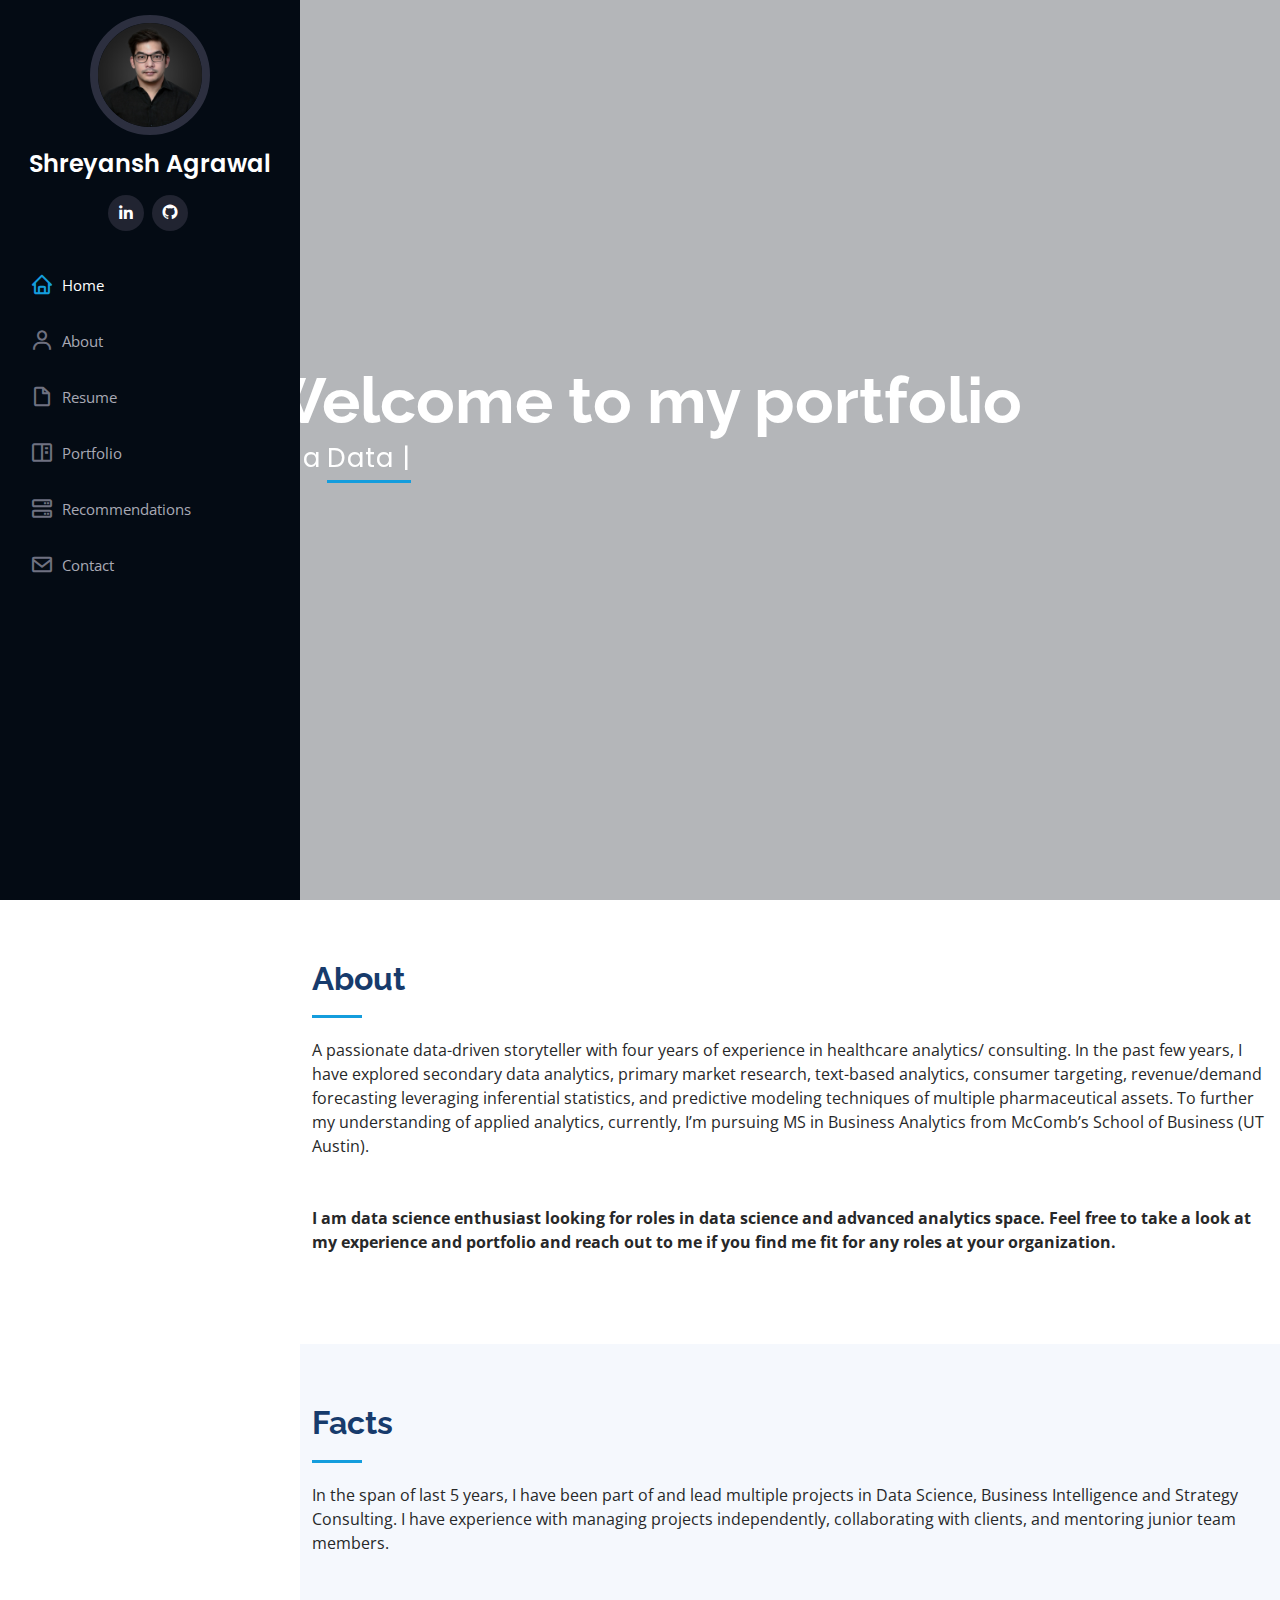
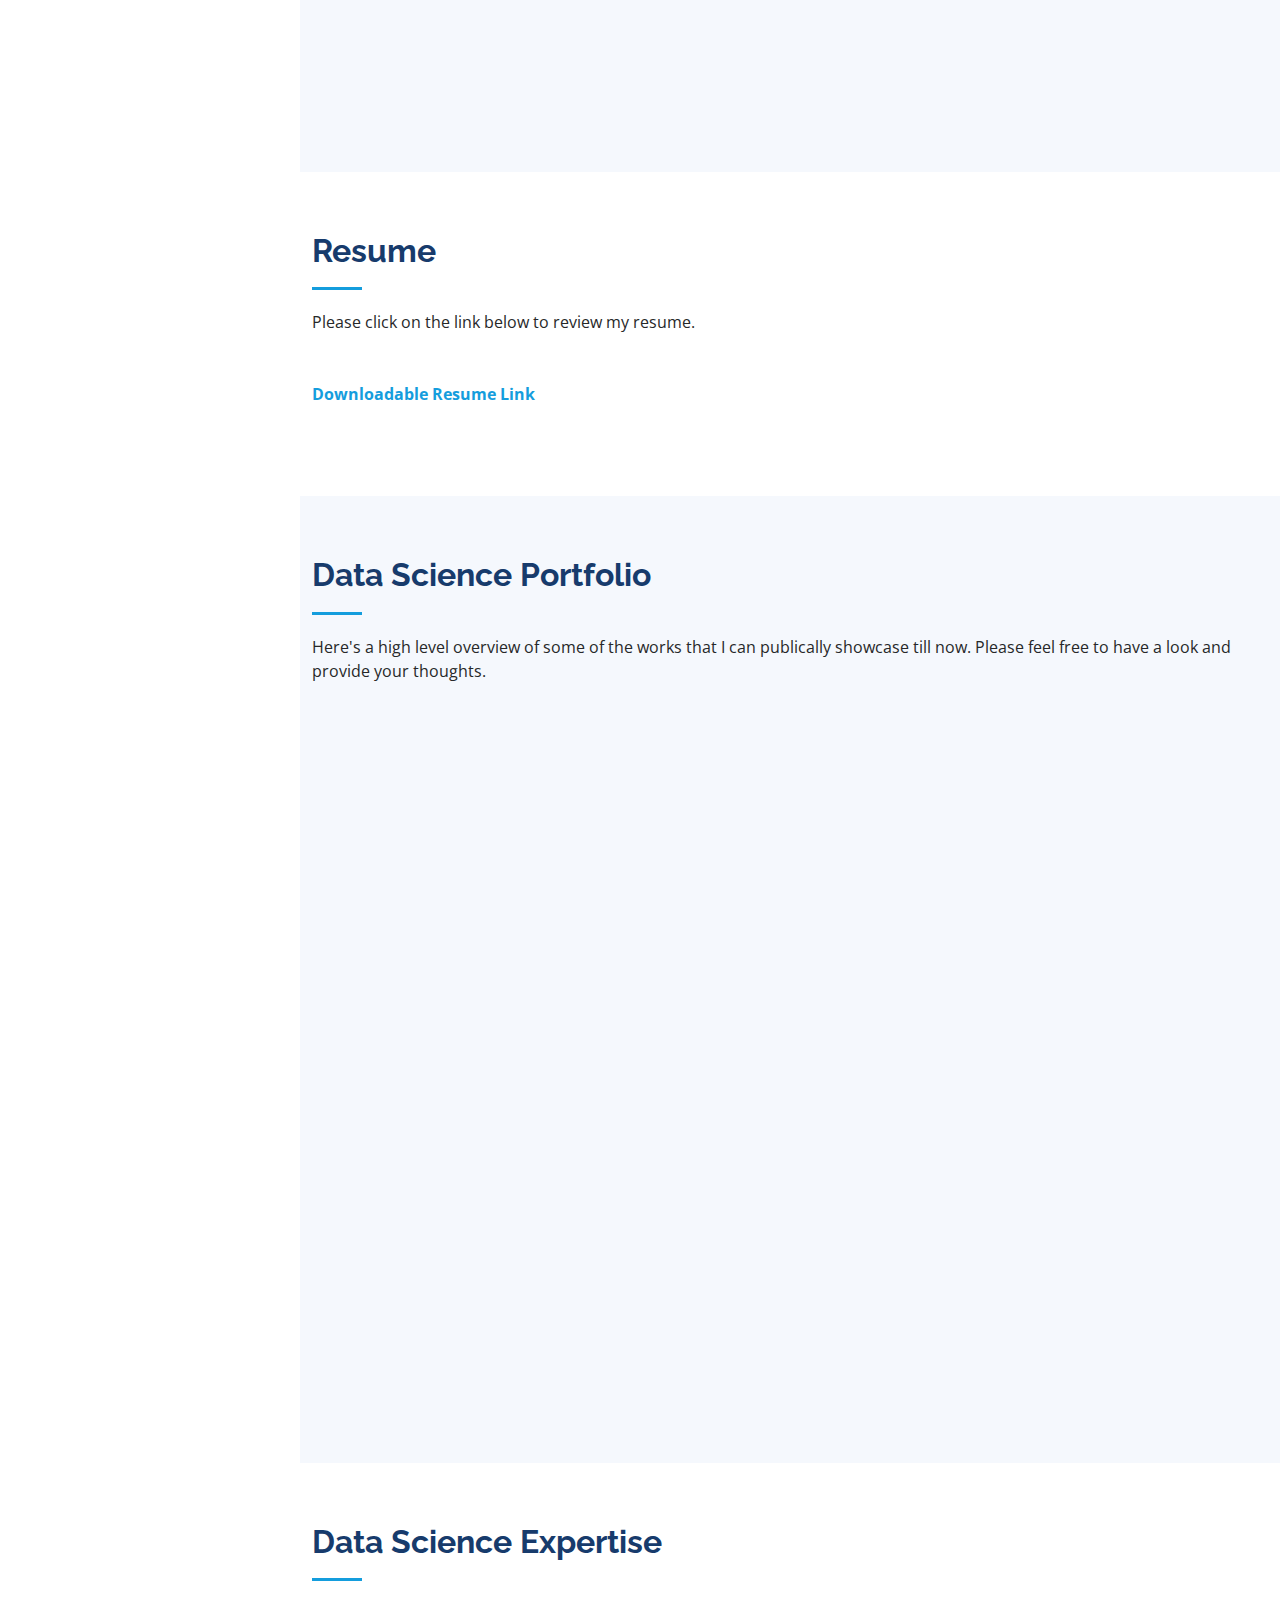
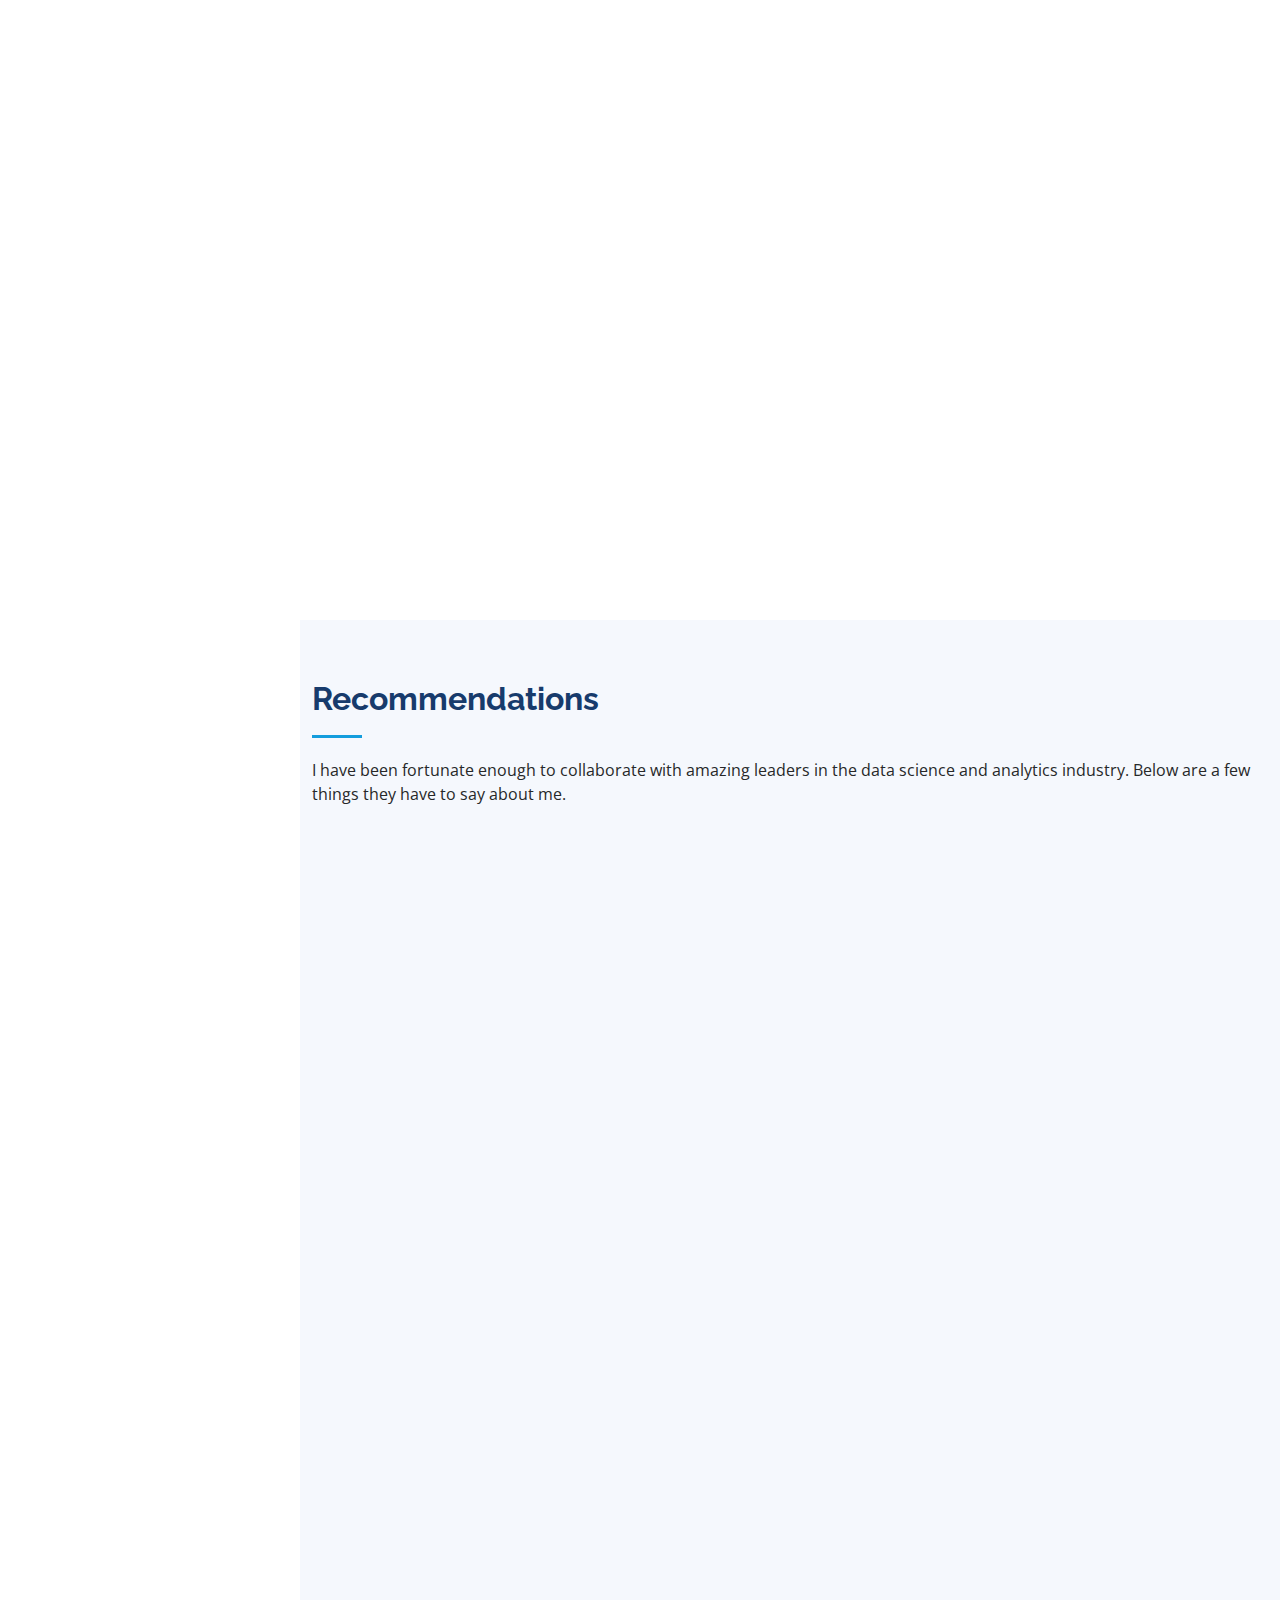
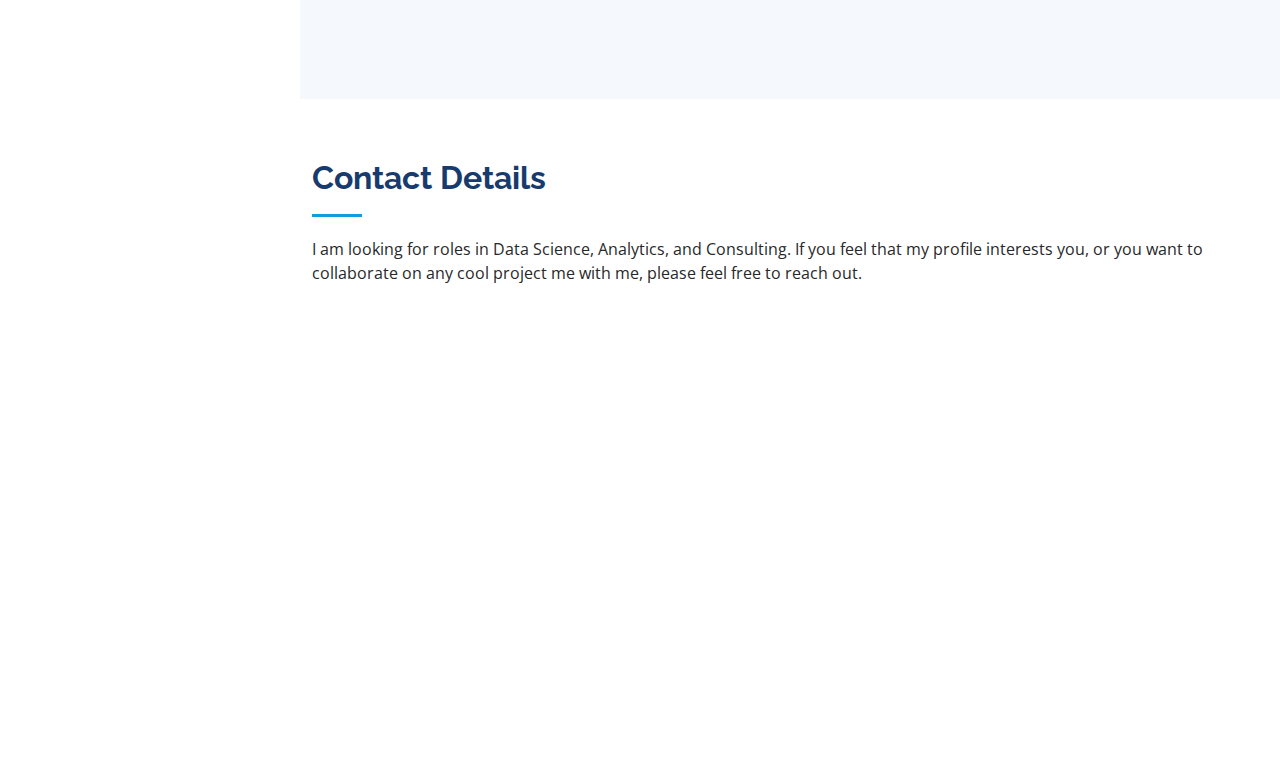
==== index.html @ cc59876c "Initial commit" ====
<!DOCTYPE html>
<html lang="en">

<head>
  <meta charset="utf-8">
  <meta content="width=device-width, initial-scale=1.0" name="viewport">

  <title>Shreyansh Agrawal Portfolio</title>
  <meta content="" name="description">
  <meta content="" name="keywords">

  <!-- Favicons -->
  <link href="assets/img/favicon.png" rel="icon">
  <link href="assets/img/apple-touch-icon.png" rel="apple-touch-icon">

  <!-- Google Fonts -->
  <link href="https://fonts.googleapis.com/css?family=Open+Sans:300,300i,400,400i,600,600i,700,700i|Raleway:300,300i,400,400i,500,500i,600,600i,700,700i|Poppins:300,300i,400,400i,500,500i,600,600i,700,700i" rel="stylesheet">

  <!-- Vendor CSS Files -->
  <link href="assets/vendor/aos/aos.css" rel="stylesheet">
  <link href="assets/vendor/bootstrap/css/bootstrap.min.css" rel="stylesheet">
  <link href="assets/vendor/bootstrap-icons/bootstrap-icons.css" rel="stylesheet">
  <link href="assets/vendor/boxicons/css/boxicons.min.css" rel="stylesheet">
  <link href="assets/vendor/glightbox/css/glightbox.min.css" rel="stylesheet">
  <link href="assets/vendor/swiper/swiper-bundle.min.css" rel="stylesheet">

  <!-- Template Main CSS File -->
  <link href="assets/css/style.css" rel="stylesheet">

  <!-- =======================================================
  * Template Name: iPortfolio - v3.10.0
  * Template URL: https://bootstrapmade.com/iportfolio-bootstrap-portfolio-websites-template/
  * Author: BootstrapMade.com
  * License: https://bootstrapmade.com/license/
  ======================================================== -->
</head>

<body>

  <!-- ======= Mobile nav toggle button ======= -->
  <i class="bi bi-list mobile-nav-toggle d-xl-none"></i>

  <!-- ======= Header ======= -->
  <header id="header">
    <div class="d-flex flex-column">

      <div class="profile">
        <img src="assets/img/profile_pic.jpg" alt="" class="img-fluid rounded-circle">
        <h1 class="text-light"><a href="index.html">Shreyansh Agrawal</a></h1>
        <div class="social-links mt-3 text-center">
          <a href="https://www.linkedin.com/in/shreyanshagr/" class="linkedin" target="_blank"><i class="bx bxl-linkedin"></i></a>
          <a href="https://github.com/shreyanshagr20" class="github" target="_blank"><i class="bx bxl-github"></i></a>
          <!-- <a href="#" class="instagram"><i class="bx bxl-instagram"></i></a>
          <a href="#" class="google-plus"><i class="bx bxl-skype"></i></a>
          <a href="#" class="linkedin"><i class="bx bxl-linkedin"></i></a> -->
        </div>
      </div>

      <nav id="navbar" class="nav-menu navbar">
        <ul>
          <li><a href="#hero" class="nav-link scrollto active"><i class="bx bx-home"></i> <span>Home</span></a></li>
          <li><a href="#about" class="nav-link scrollto"><i class="bx bx-user"></i> <span>About</span></a></li>
          <li><a href="#resume" class="nav-link scrollto"><i class="bx bx-file-blank"></i> <span>Resume</span></a></li>
          <li><a href="#portfolio" class="nav-link scrollto"><i class="bx bx-book-content"></i> <span>Portfolio</span></a></li>
          <li><a href="#services" class="nav-link scrollto"><i class="bx bx-server"></i> <span>Recommendations</span></a></li>
          <li><a href="#contact" class="nav-link scrollto"><i class="bx bx-envelope"></i> <span>Contact</span></a></li>
        </ul>
      </nav><!-- .nav-menu -->
    </div>
  </header><!-- End Header -->

  <!-- ======= Hero Section ======= -->
  <section id="hero" class="d-flex flex-column justify-content-center align-items-center">
    <div class="hero-container" data-aos="fade-in">
      <h1>Welcome to my portfolio</h1>
      <p>I'm a <span class="typed" data-typed-items="Data Science Enthusiast, Strategy Consultant, Seasoned Business Analyst, great value add to your team"></span></p>
    </div>
  </section><!-- End Hero -->

  <main id="main">

    <!-- ======= About Section ======= -->
    <section id="about" class="about">
      <div class="container">

        <div class="section-title">
          <h2>About</h2>
          <p>A passionate data-driven storyteller with four years of experience in healthcare analytics/ consulting. In the past few years, I have explored secondary data analytics, primary market research, text-based analytics, consumer targeting, revenue/demand forecasting leveraging inferential statistics, and predictive modeling techniques of multiple pharmaceutical assets. To further my understanding of applied analytics, currently, I’m pursuing MS in Business Analytics from McComb’s School of Business (UT Austin).</p>
          <br></br>
          <p> <strong>I am data science enthusiast looking for roles in data science and advanced analytics space. Feel free to take a look at my experience and portfolio and reach out to me if you find me fit for any roles at your organization. </strong></p>
        </div>

        <!-- <div class="row">
          <div class="col-lg-4" data-aos="fade-right">
            <img src="assets/img/profile-img.jpg" class="img-fluid" alt="">
          </div>
          <div class="col-lg-8 pt-4 pt-lg-0 content" data-aos="fade-left">
            <h3>UI/UX Designer &amp; Web Developer.</h3>
            <p class="fst-italic">
              Lorem ipsum dolor sit amet, consectetur adipiscing elit, sed do eiusmod tempor incididunt ut labore et dolore
              magna aliqua.
            </p>
            <div class="row">
              <div class="col-lg-6">
                <ul>
                  <li><i class="bi bi-chevron-right"></i> <strong>Birthday:</strong> <span>1 May 1995</span></li>
                  <li><i class="bi bi-chevron-right"></i> <strong>Website:</strong> <span>www.example.com</span></li>
                  <li><i class="bi bi-chevron-right"></i> <strong>Phone:</strong> <span>+123 456 7890</span></li>
                  <li><i class="bi bi-chevron-right"></i> <strong>City:</strong> <span>New York, USA</span></li>
                </ul>
              </div>
              <div class="col-lg-6">
                <ul>
                  <li><i class="bi bi-chevron-right"></i> <strong>Age:</strong> <span>30</span></li>
                  <li><i class="bi bi-chevron-right"></i> <strong>Degree:</strong> <span>Master</span></li>
                  <li><i class="bi bi-chevron-right"></i> <strong>PhEmailone:</strong> <span>email@example.com</span></li>
                  <li><i class="bi bi-chevron-right"></i> <strong>Freelance:</strong> <span>Available</span></li>
                </ul>
              </div>
            </div>
            <p>
              Officiis eligendi itaque labore et dolorum mollitia officiis optio vero. Quisquam sunt adipisci omnis et ut. Nulla accusantium dolor incidunt officia tempore. Et eius omnis.
              Cupiditate ut dicta maxime officiis quidem quia. Sed et consectetur qui quia repellendus itaque neque. Aliquid amet quidem ut quaerat cupiditate. Ab et eum qui repellendus omnis culpa magni laudantium dolores.
            </p>
          </div>
        </div> -->

      </div>
    </section><!-- End About Section -->

    <!-- ======= Facts Section ======= -->
    <section id="facts" class="facts">
      <div class="container">

        <div class="section-title">
          <h2>Facts</h2>
          <p>In the span of last 5 years, I have been part of and lead multiple projects in Data Science, Business Intelligence and Strategy Consulting. I have experience with managing projects independently, collaborating with clients, and mentoring junior team members. </p>
        </div>

        <div class="row no-gutters">

          <div class="col-lg-3 col-md-6 d-md-flex align-items-md-stretch" data-aos="fade-up">
            <div class="count-box">
              <i class="bi bi-emoji-smile"></i>
              <span data-purecounter-start="0" data-purecounter-end="10" data-purecounter-duration="1" class="purecounter"></span>
              <p><strong>Clients</strong> </p>
            </div>
          </div>

          <div class="col-lg-3 col-md-6 d-md-flex align-items-md-stretch" data-aos="fade-up" data-aos-delay="100">
            <div class="count-box">
              <i class="bi bi-journal-richtext"></i>
              <span data-purecounter-start="0" data-purecounter-end="30" data-purecounter-duration="1" class="purecounter"></span>
              <p><strong>Projects</strong> </p>
            </div>
          </div>

          

          <div class="col-lg-3 col-md-6 d-md-flex align-items-md-stretch" data-aos="fade-up" data-aos-delay="300">
            <div class="count-box">
              <i class="bi bi-people"></i>
              <span data-purecounter-start="0" data-purecounter-end="10" data-purecounter-duration="1" class="purecounter"></span>
              <p><strong>Coached Team Members</strong> </p>
            </div>
          </div>

          <div class="col-lg-3 col-md-6 d-md-flex align-items-md-stretch" data-aos="fade-up" data-aos-delay="200">
            <div class="count-box">
              <i class="bi bi-building"></i>
              <span data-purecounter-start="0" data-purecounter-end="4" data-purecounter-duration="1" class="purecounter"></span>
              <p><strong>Organizations</strong> </p>
            </div>
          </div>

        </div>

      </div>
    </section><!-- End Facts Section -->

    <!-- ======= Skills Section ======= -->
    <!-- <section id="skills" class="skills section-bg">
      <div class="container">

        <div class="section-title">
          <h2>Skills</h2>
          <p>Magnam dolores commodi suscipit. Necessitatibus eius consequatur ex aliquid fuga eum quidem. Sit sint consectetur velit. Quisquam quos quisquam cupiditate. Et nemo qui impedit suscipit alias ea. Quia fugiat sit in iste officiis commodi quidem hic quas.</p>
        </div>

        <div class="row skills-content">

          <div class="col-lg-6" data-aos="fade-up">

            <div class="progress">
              <span class="skill">HTML <i class="val">100%</i></span>
              <div class="progress-bar-wrap">
                <div class="progress-bar" role="progressbar" aria-valuenow="100" aria-valuemin="0" aria-valuemax="100"></div>
              </div>
            </div>

            <div class="progress">
              <span class="skill">CSS <i class="val">90%</i></span>
              <div class="progress-bar-wrap">
                <div class="progress-bar" role="progressbar" aria-valuenow="90" aria-valuemin="0" aria-valuemax="100"></div>
              </div>
            </div>

            <div class="progress">
              <span class="skill">JavaScript <i class="val">75%</i></span>
              <div class="progress-bar-wrap">
                <div class="progress-bar" role="progressbar" aria-valuenow="75" aria-valuemin="0" aria-valuemax="100"></div>
              </div>
            </div>

          </div>

          <div class="col-lg-6" data-aos="fade-up" data-aos-delay="100">

            <div class="progress">
              <span class="skill">PHP <i class="val">80%</i></span>
              <div class="progress-bar-wrap">
                <div class="progress-bar" role="progressbar" aria-valuenow="80" aria-valuemin="0" aria-valuemax="100"></div>
              </div>
            </div>

            <div class="progress">
              <span class="skill">WordPress/CMS <i class="val">90%</i></span>
              <div class="progress-bar-wrap">
                <div class="progress-bar" role="progressbar" aria-valuenow="90" aria-valuemin="0" aria-valuemax="100"></div>
              </div>
            </div>

            <div class="progress">
              <span class="skill">Photoshop <i class="val">55%</i></span>
              <div class="progress-bar-wrap">
                <div class="progress-bar" role="progressbar" aria-valuenow="55" aria-valuemin="0" aria-valuemax="100"></div>
              </div>
            </div>

          </div>

        </div>

      </div>
    </section>End Skills Section -->

    <!-- ======= Resume Section ======= -->
    <section id="resume" class="resume">
      <div class="container">

        <div class="section-title">
          <h2>Resume</h2>
          <p>Please click on the link below to review my resume.</p>
          <br></br>
          <p>  
          <a href="https://drive.google.com/drive/folders/1p0w8Lk6S9IYTjsK8RJ5wkv31bKdsuJbu?usp=share_link" target="_blank"><strong>Downloadable Resume Link</strong></a>
        </p>
        </div>

        <!-- <div class="row">
          <div class="col-lg-6" data-aos="fade-up">
            <h3 class="resume-title">Sumary</h3>
            <div class="resume-item pb-0">
              <h4>Welcome to my portfolio!</h4>
              <p><em>Innovative and deadline-driven Graphic Designer with 3+ years of experience designing and developing user-centered digital/print marketing material from initial concept to final, polished deliverable.</em></p>
              <ul>
                <li>Portland par 127,Orlando, FL</li>
                <li>(123) 456-7891</li>
                <li>alice.barkley@example.com</li>
              </ul>
            </div>

            <h3 class="resume-title">Education</h3>
            <div class="resume-item">
              <h4>M.S. Business Analytics</h4>
              <h5>2022 - 2023</h5>
              <p><em>University of Texas, Austin, TX</em></p>
              <p>Relevant coursework include: Data Science Programming, Advanced Machine Learning, Optimization, Marketing Analytics, Supply Chain Analytics, Database Managment, Unstructured Data Analytics</p>
            </div>
            <div class="resume-item">
              <h4>Bachelor of Engineering</h4>
              <h5>2014 - 2018</h5>
              <p><em>Birla Institute of Technology and Science, Pilani</em></p>
              
            </div>

            <h3 class="resume-title">Professional Experience</h3>
            <div class="resume-item">
              <h4>Decision Analytics Associate</h4>
              <h5>2018 - 2020</h5>
              <p><em>ZS Associates, Pune, India</em></p>
              <ul>
                <li>Modeled market opportunity and forecasted demand of an Asthma drug in the pipeline, helping brand team evaluate financial viability of investing in Phase-3 clinical trials in the U.K.</li>
                <li>Directed an automated VBA-based solution to generate forecast models for pharmaceutical assets, saving ~80 man-hours in modeling and centralizing collaboration amongst global and regional client stakeholders</li>
                <li>Derived impactful insights through primary market research for a novel therapy to understand physician's attitudes towards prescribing it, aiding the leadership team make critical strategic decisions before launching across 4 countries</li>
                <li>Performed hypothesis testing on market research survey data to understand the prescribing behavior of doctors across specialties and geographies helping the marketing team tailor their customer targeting approaches</li>
              </ul>
            </div>





          </div>
          <div class="col-lg-6" data-aos="fade-up" data-aos-delay="100">
            <h3 class="resume-title">Professional Experience</h3>
            <div class="resume-item">
              <h4>Associate Consultant</h4>
              <h5>2020 - 2022</h5>
              <p><em>Aspect Ratio, Pune, India </em></p>
              <ul>
                <li>Developed logistic regression based predictive model to estimate risk of developing pulmonary complications for patients under surgery with ~78% recall in Python; insights from the model helped surgeons profile high-risk patients</li>
                <li>Designed a simulator to assess budgetary impact of expanding a drug's usage at major hospitals in Australia, helping modify promotional strategy that resulted in higher drug adoption and ~23% annual sales growth</li>
                <li>Optimized territory alignment by clustering hospitals (k-means), leveraging geospatial data and sales potential improving process efficiency, and increasing monthly sales calls by ~30%</li>
                <li>Deployed ML model leveraging web scraped and sales data identifying 20% new oncology specialists in Australia</li>
                <li>Led cross-functional team to assess sales opportunity through regression and clustering at major hospitals while mentoring junior team members resulting in ~8% non-organic quarterly growth of an underperforming drug</li>
                <li>Standardized interview framework and conducted multiple technical interviews to recruit 10+ candidates</li>
                <li>Organized company-wide training sessions on Statistics, Excel, VBA, Dashboarding tools, and Project Management</li>
              </ul>
            </div>
            <div class="resume-item">
              <h4>Decision Analytics Associate</h4>
              <h5>2018 - 2020</h5>
              <p><em>ZS Associates, Pune, India</em></p>
              <ul>
                <li>Modeled market opportunity and forecasted demand of an Asthma drug in the pipeline, helping brand team evaluate financial viability of investing in Phase-3 clinical trials in the U.K.</li>
                <li>Directed an automated VBA-based solution to generate forecast models for pharmaceutical assets, saving ~80 man-hours in modeling and centralizing collaboration amongst global and regional client stakeholders</li>
                <li>Derived impactful insights through primary market research for a novel therapy to understand physician's attitudes towards prescribing it, aiding the leadership team make critical strategic decisions before launching across 4 countries</li>
                <li>Performed hypothesis testing on market research survey data to understand the prescribing behavior of doctors across specialties and geographies helping the marketing team tailor their customer targeting approaches</li>
              </ul>
            </div>
          </div>
        </div> -->

      </div>
    </section><!-- End Resume Section -->

    <!-- ======= Portfolio Section ======= -->
    <section id="portfolio" class="portfolio section-bg">
      <div class="container">

        <div class="section-title">
          <h2>Data Science Portfolio</h2>
          <p>Here's a high level overview of some of the works that I can publically showcase till now. Please feel free to have a look and provide your thoughts. </p>
        </div>

        <!-- <div class="row" data-aos="fade-up">
          <div class="col-lg-12 d-flex justify-content-center">
            <ul id="portfolio-flters">
              <li data-filter="*" class="filter-active">All</li>
              <li data-filter=".filter-app">App</li>
              <li data-filter=".filter-card">Card</li>
              <li data-filter=".filter-web">Web</li>
            </ul>
          </div>
        </div> -->

        <div class="row portfolio-container" data-aos="fade-up" data-aos-delay="100">

          <div class="col-lg-4 col-md-6 portfolio-item filter-app">
            <div class="portfolio-wrap">
              <img src="assets/img/portfolio/mri-scan.jpg" class="img-fluid" alt="">
              <br></br>
              <p> <strong>Semantic Segmentation of MRI Scans using Deep Learning </strong></p>
              <div class="portfolio-links">
                <a href="assets/img/portfolio/mri-scan.jpg" data-gallery="portfolioGallery" class="portfolio-lightbox" title="App 1"><i class="bx bx-plus"></i></a>
                <a href="https://medium.com/@shreyanshagrawal/semantic-segmentation-of-mri-scans-to-identify-healthy-organs-398adbade243" title="More Details" target="_blank"><i class="bx bx-link"></i></a>
              </div>
            </div>
          </div>

          <div class="col-lg-4 col-md-6 portfolio-item filter-web">
            <div class="portfolio-wrap">
              <img src="assets/img/portfolio/beers.jpg" class="img-fluid" alt="">
              <br></br>
              <p> <strong>Beer Recommender System</strong></p>
              <div class="portfolio-links">
                <a href="assets/img/portfolio/beers.jpg" data-gallery="portfolioGallery" class="portfolio-lightbox" title="Web 3"><i class="bx bx-plus"></i></a>
                <a href="https://github.com/shreyanshagr20/Beer-Recommendor-System" title="More Details" target="_blank"><i class="bx bx-link"></i></a>
              </div>
            </div>
          </div>

          <div class="col-lg-4 col-md-6 portfolio-item filter-app">
            <div class="portfolio-wrap">
              <img src="assets/img/portfolio/adobestock_106920026_ynews.jpeg" class="img-fluid" alt="">
              <br></br>
              <p> <strong>Predicting patients with risk of heart disease</strong>  </p>
              <div class="portfolio-links">
                <a href="assets/img/portfolio/adobestock_106920026_ynews.jpeg" data-gallery="portfolioGallery" class="portfolio-lightbox" title="App 2"><i class="bx bx-plus"></i></a>
                <a href="https://github.com/shreyanshagr20/Heart-Risk-Predictor" title="More Details" target="_blank"><i class="bx bx-link"></i></a>
              </div>
            </div>
          </div>

          <div class="col-lg-4 col-md-6 portfolio-item filter-card">
            <div class="portfolio-wrap">
              <img src="assets/img/portfolio/instacart.jpg" class="img-fluid" alt="">
              <br></br>
              <p> <strong>Instacart Customer Segmentation and Market Basket Analysis</strong></p>
              <div class="portfolio-links">
                <a href="assets/img/portfolio/instacart.jpg" data-gallery="portfolioGallery" class="portfolio-lightbox" title="Card 2"><i class="bx bx-plus"></i></a>
                <a href="https://github.com/shreyanshagr20/instacart-customer-segmentation" title="More Details" target="_blank"><i class="bx bx-link"></i></a>
              </div>
            </div>
          </div>

          <div class="col-lg-4 col-md-6 portfolio-item filter-web">
            <div class="portfolio-wrap">
              <img src="assets/img/portfolio/stock.jpg" class="img-fluid" alt="">
              <br></br>
              <p> <strong>Creating Index fund using Optimization techniques</strong></p>
              <div class="portfolio-links">
                <a href="assets/img/portfolio/stock.jpg" data-gallery="portfolioGallery" class="portfolio-lightbox" title="Web 2"><i class="bx bx-plus"></i></a>
                <a href="https://github.com/shreyanshagr20/UT-MSBA/tree/main/Optimization%201/Project%202" title="More Details" target="_blank"><i class="bx bx-link"></i></a>
              </div>
            </div>
          </div>

          <div class="col-lg-4 col-md-6 portfolio-item filter-app">
            <div class="portfolio-wrap">
              <img src="assets/img/portfolio/company.jpg" class="img-fluid" alt="">
              <br></br>
              <p> <strong>Company Recommender System</strong></p>
              <div class="portfolio-links">
                <a href="assets/img/portfolio/company.jpg" data-gallery="portfolioGallery" class="portfolio-lightbox" title="App 3"><i class="bx bx-plus"></i></a>
                <a href="https://github.com/shreyanshagr20/company-recommender-system" title="More Details" target="_blank"><i class="bx bx-link"></i></a>
              </div>
            </div>
          </div>

          <!-- <div class="col-lg-4 col-md-6 portfolio-item filter-card">
            <div class="portfolio-wrap">
              <img src="assets/img/portfolio/portfolio-7.jpg" class="img-fluid" alt="">
              <div class="portfolio-links">
                <a href="assets/img/portfolio/portfolio-7.jpg" data-gallery="portfolioGallery" class="portfolio-lightbox" title="Card 1"><i class="bx bx-plus"></i></a>
                <a href="portfolio-details.html" title="More Details"><i class="bx bx-link"></i></a>
              </div>
            </div>
          </div>

          <div class="col-lg-4 col-md-6 portfolio-item filter-card">
            <div class="portfolio-wrap">
              <img src="assets/img/portfolio/portfolio-8.jpg" class="img-fluid" alt="">
              <div class="portfolio-links">
                <a href="assets/img/portfolio/portfolio-8.jpg" data-gallery="portfolioGallery" class="portfolio-lightbox" title="Card 3"><i class="bx bx-plus"></i></a>
                <a href="portfolio-details.html" title="More Details"><i class="bx bx-link"></i></a>
              </div>
            </div>
          </div>

          <div class="col-lg-4 col-md-6 portfolio-item filter-web">
            <div class="portfolio-wrap">
              <img src="assets/img/portfolio/portfolio-9.jpg" class="img-fluid" alt="">
              <div class="portfolio-links">
                <a href="assets/img/portfolio/portfolio-9.jpg" data-gallery="portfolioGallery" class="portfolio-lightbox" title="Web 3"><i class="bx bx-plus"></i></a>
                <a href="portfolio-details.html" title="More Details"><i class="bx bx-link"></i></a>
              </div>
            </div>
          </div> -->

        </div>

      </div>
    </section><!-- End Portfolio Section -->

    <!-- ======= Services Section ======= -->
    <section id="services" class="services">
      <div class="container">

        <div class="section-title">
          <h2>Data Science Expertise</h2>
          <p></p>
        </div>

        <div class="row">
          <div class="col-lg-4 col-md-6 icon-box" data-aos="fade-up">
            <div class="icon"><i class="bi bi-briefcase"></i></div>
            <h4 class="title"><a href="">Machine Learning</a></h4>
            <p class="description">Well versed with supervised and unsupervised Machine Learning concepts and mathematics. Proficient with industry standard packages such as scikit-learn, statsmodels, pandas, numpy.</p>
          </div>
          <div class="col-lg-4 col-md-6 icon-box" data-aos="fade-up" data-aos-delay="100">
            <div class="icon"><i class="bi bi-card-checklist"></i></div>
            <h4 class="title"><a href="">Optimization</a></h4>
            <p class="description">Experience in solving problems using Linear and Non Linear Optimization techniques and Gurobi. In depth knowledge of Gradient Descent, Stochastic Gradient Descent, Adam and other variants used to build ML Models.  </p>
          </div>
          <div class="col-lg-4 col-md-6 icon-box" data-aos="fade-up" data-aos-delay="200">
            <div class="icon"><i class="bi bi-bar-chart"></i></div>
            <h4 class="title"><a href="">Deep Learning</a></h4>
            <p class="description">Intermediate experience with building deep learning models using Keras, Tensorflow and Segmentation Models. </p>
          </div>
          <div class="col-lg-4 col-md-6 icon-box" data-aos="fade-up" data-aos-delay="300">
            <div class="icon"><i class="bi bi-binoculars"></i></div>
            <h4 class="title"><a href="">A/B Testing</a></h4>
            <p class="description">Knowledge of experiment design and hypothesis testing to carry out A/B testing. </p>
          </div>
          <div class="col-lg-4 col-md-6 icon-box" data-aos="fade-up" data-aos-delay="400">
            <div class="icon"><i class="bi bi-brightness-high"></i></div>
            <h4 class="title"><a href="">Inferential and Descriptive Statistics</a></h4>
            <p class="description">In depth understanding of core statistics concepts including t-tests, z-tests, ANOVA, chi-squared tests. </p>
          </div>
          <div class="col-lg-4 col-md-6 icon-box" data-aos="fade-up" data-aos-delay="500">
            <div class="icon"><i class="bi bi-calendar4-week"></i></div>
            <h4 class="title"><a href="">Dashboarding</a></h4>
            <p class="description">Have story boarded multiple projects via business centric dashboards leveraging several platforms such as PowerBI, Tableau, QlikSense, Spotfire and Excel. Experience with matplotlib and seaborn for statistical visualization in Python.</p>
          </div>
        </div>

      </div>
    </section><!-- End Services Section -->

    <!-- ======= Testimonials Section ======= -->
    <section id="testimonials" class="testimonials section-bg">
      <div class="container">

        <div class="section-title">
          <h2>Recommendations</h2>
          <p>I have been fortunate enough to collaborate with amazing leaders in the data science and analytics industry. Below are a few things they have to say about me.</p>
        </div>

        <div class="testimonials-slider swiper" data-aos="fade-up" data-aos-delay="100">
          <div class="swiper-wrapper">

            <div class="swiper-slide">
              <div class="testimonial-item" data-aos="fade-up">
                <p>
                  <i class="bx bxs-quote-alt-left quote-icon-left"></i>
                  Nothing beats the enjoyment that comes from working with someone who is conscientious, intelligent and an independent thinker. Shreyansh, it was great working with you; you pick things up really quickly, ask the right questions, challenge every assumption and deliver exceptionally on a product you've never delivered before. Your can do attitude will get you far, you'll be sorely missed!
                  <i class="bx bxs-quote-alt-right quote-icon-right"></i>
                </p>
                <img src="assets/img/testimonials/1669074989132.jfif" class="testimonial-img" alt="">
                <h3>Jason Tran</h3>
                <h4>Senior Data Scientist, Merck </h4>
              </div>
            </div><!-- End testimonial item -->

            <div class="swiper-slide">
              <div class="testimonial-item" data-aos="fade-up" data-aos-delay="100">
                <p>
                  <i class="bx bxs-quote-alt-left quote-icon-left"></i>
                  Shreyansh is a brilliant and enthusiastic problem-solver. Shreyansh and I worked together on a high-impact project for one of our largest clients. I was most impressed with his ability to design pragmatic solutions to intricate business problems. His ideas were well-received by our clients, leading to a stronger client relationship and follow-up engagements for our firm.Shreyansh tackles new challenges head-on and brings creativity and passion to our team. He can often be found near a whiteboard, brainstorming along with other team members. Shreyansh’s analytical ability and problem-solving skills would make him an invaluable asset to any team. 
                  <i class="bx bxs-quote-alt-right quote-icon-right"></i>
                </p>
                <img src="assets/img/testimonials/1588740460083.jfif" class="testimonial-img" alt="">
                <h3>Vikranth Putta</h3>
                <h4>Consultant, ZS</h4>
              </div>
            </div><!-- End testimonial item -->

            <div class="swiper-slide">
              <div class="testimonial-item" data-aos="fade-up" data-aos-delay="200">
                <p>
                  <i class="bx bxs-quote-alt-left quote-icon-left"></i>
                  Shreyansh and I worked together at ZS Associates, handling market research and forecasting projects. As a fresher out of college, he was able to drive projects forward through analytical thinking and great quantitative skills. Within just one year, he was already managing projects on his own and handling stakeholders across geographies and teams. I enjoyed working with him and given a chance, I would love to work with him again in the future.
                  <i class="bx bxs-quote-alt-right quote-icon-right"></i>
                </p>
                <img src="assets/img/testimonials/1670921345265.jfif" class="testimonial-img" alt="">
                <h3>Vamsi Yerramilli </h3>
                <h4>Business Manager, Groww</h4>
              </div>
            </div><!-- End testimonial item -->

            <div class="swiper-slide">
              <div class="testimonial-item" data-aos="fade-up" data-aos-delay="300">
                <p>
                  <i class="bx bxs-quote-alt-left quote-icon-left"></i>
                  Shreyansh is a gem to have in any team. During our time working together he had gained respect of everyone reporting to him with his clarity of thought. The clients were full of praise for his work ethics and ability to deliver high quality deliverables even on tight deadline. As a manager I feel he is an amazing asset who takes responsibility and full ownership of his work. Looking forward to working with Shreyansh again in future if the opportunity ever arises.
                  <i class="bx bxs-quote-alt-right quote-icon-right"></i>
                </p>
                <img src="assets/img/testimonials/1612008047141.jfif" class="testimonial-img" alt="">
                <h3>Anurag Sinha</h3>
                <h4>Advanced Analytics Team Lead, Aspect Ratio</h4>
              </div>
            </div><!-- End testimonial item -->

           <!-- End testimonial item -->

          </div>
          <div class="swiper-pagination"></div>
        </div>

      </div>
    </section><!-- End Testimonials Section -->

    <!-- ======= Contact Section ======= -->
    <section id="contact" class="contact">
      <div class="container">

        <div class="section-title">
          <h2>Contact Details</h2>
          <p> I am looking for roles in Data Science, Analytics, and Consulting. If you feel that my profile interests you, or you want to collaborate on any cool project me with me, please feel free to reach out. </p>
        </div>

        <div class="row" data-aos="fade-in">

          <div class="col-lg-5 d-flex align-items-stretch">
            <div class="info">
              <div class="address">
                <i class="bi bi-geo-alt"></i>
                <h4>Location:</h4>
                <p>1802 West Ave, Austin, TX 78701</p>
              </div>

              <div class="email">
                <i class="bi bi-envelope"></i>
                <h4>Email:</h4>
                <p>shreyansh.agrawal1769@gmail.com</p>
              </div>

              <div class="phone">
                <i class="bi bi-phone"></i>
                <h4>Call:</h4>
                <p>+1 737 275 8204</p>
              </div>

              <!-- <iframe src="https://www.google.com/maps/embed?pb=!1m14!1m8!1m3!1d12097.433213460943!2d-74.0062269!3d40.7101282!3m2!1i1024!2i768!4f13.1!3m3!1m2!1s0x0%3A0xb89d1fe6bc499443!2sDowntown+Conference+Center!5e0!3m2!1smk!2sbg!4v1539943755621" frameborder="0" style="border:0; width: 100%; height: 290px;" allowfullscreen></iframe> -->
            </div>

          </div>

          <!-- <div class="col-lg-7 mt-5 mt-lg-0 d-flex align-items-stretch">
            <form action="forms/contact.php" method="post" role="form" class="php-email-form">
              <div class="row">
                <div class="form-group col-md-6">
                  <label for="name">Your Name</label>
                  <input type="text" name="name" class="form-control" id="name" required>
                </div>
                <div class="form-group col-md-6">
                  <label for="name">Your Email</label>
                  <input type="email" class="form-control" name="email" id="email" required>
                </div>
              </div>
              <div class="form-group">
                <label for="name">Subject</label>
                <input type="text" class="form-control" name="subject" id="subject" required>
              </div>
              <div class="form-group">
                <label for="name">Message</label>
                <textarea class="form-control" name="message" rows="10" required></textarea>
              </div>
              <div class="my-3">
                <div class="loading">Loading</div>
                <div class="error-message"></div>
                <div class="sent-message">Your message has been sent. Thank you!</div>
              </div>
              <div class="text-center"><button type="submit">Send Message</button></div>
            </form>
          </div> -->

        </div>

      </div>
    </section><!-- End Contact Section -->

  </main><!-- End #main -->

  <!-- ======= Footer ======= -->


  <a href="#" class="back-to-top d-flex align-items-center justify-content-center"><i class="bi bi-arrow-up-short"></i></a>

  <!-- Vendor JS Files -->
  <script src="assets/vendor/purecounter/purecounter_vanilla.js"></script>
  <script src="assets/vendor/aos/aos.js"></script>
  <script src="assets/vendor/bootstrap/js/bootstrap.bundle.min.js"></script>
  <script src="assets/vendor/glightbox/js/glightbox.min.js"></script>
  <script src="assets/vendor/isotope-layout/isotope.pkgd.min.js"></script>
  <script src="assets/vendor/swiper/swiper-bundle.min.js"></script>
  <script src="assets/vendor/typed.js/typed.min.js"></script>
  <script src="assets/vendor/waypoints/noframework.waypoints.js"></script>
  <script src="assets/vendor/php-email-form/validate.js"></script>

  <!-- Template Main JS File -->
  <script src="assets/js/main.js"></script>

</body>

</html>
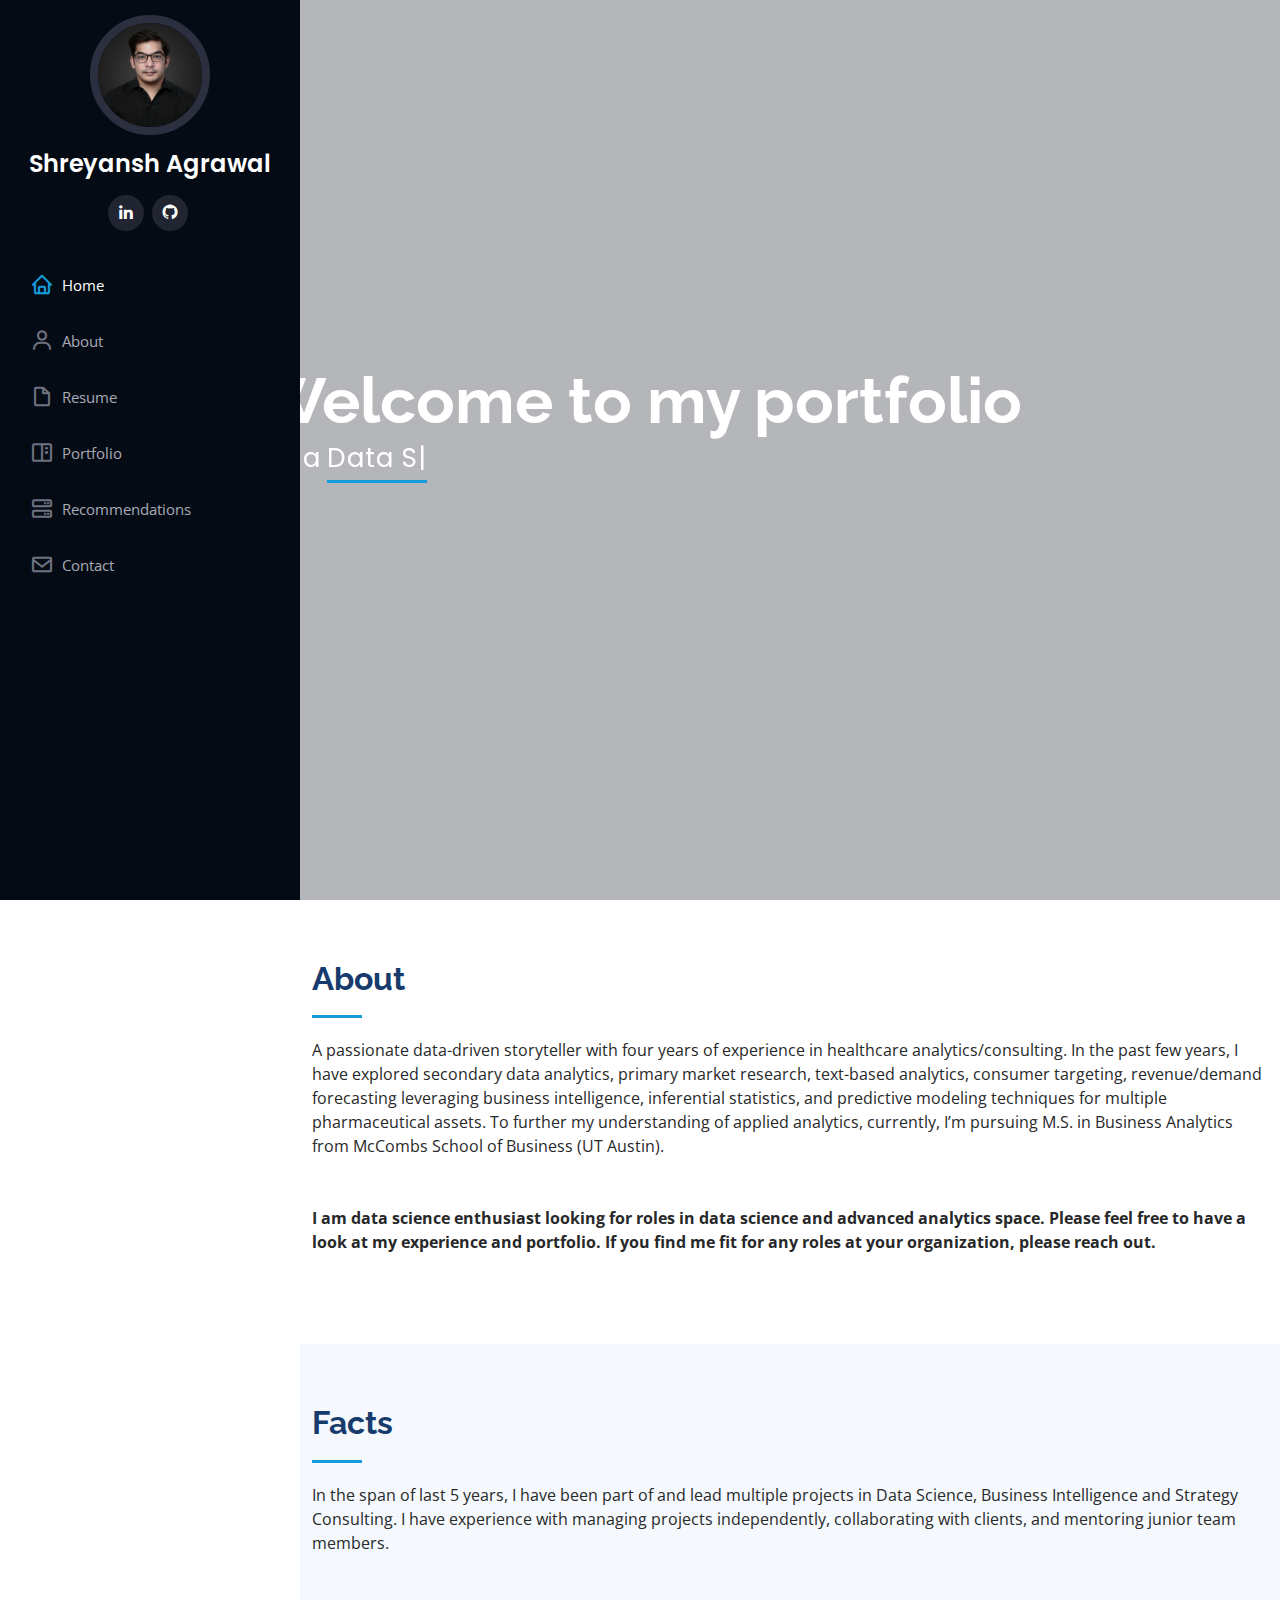
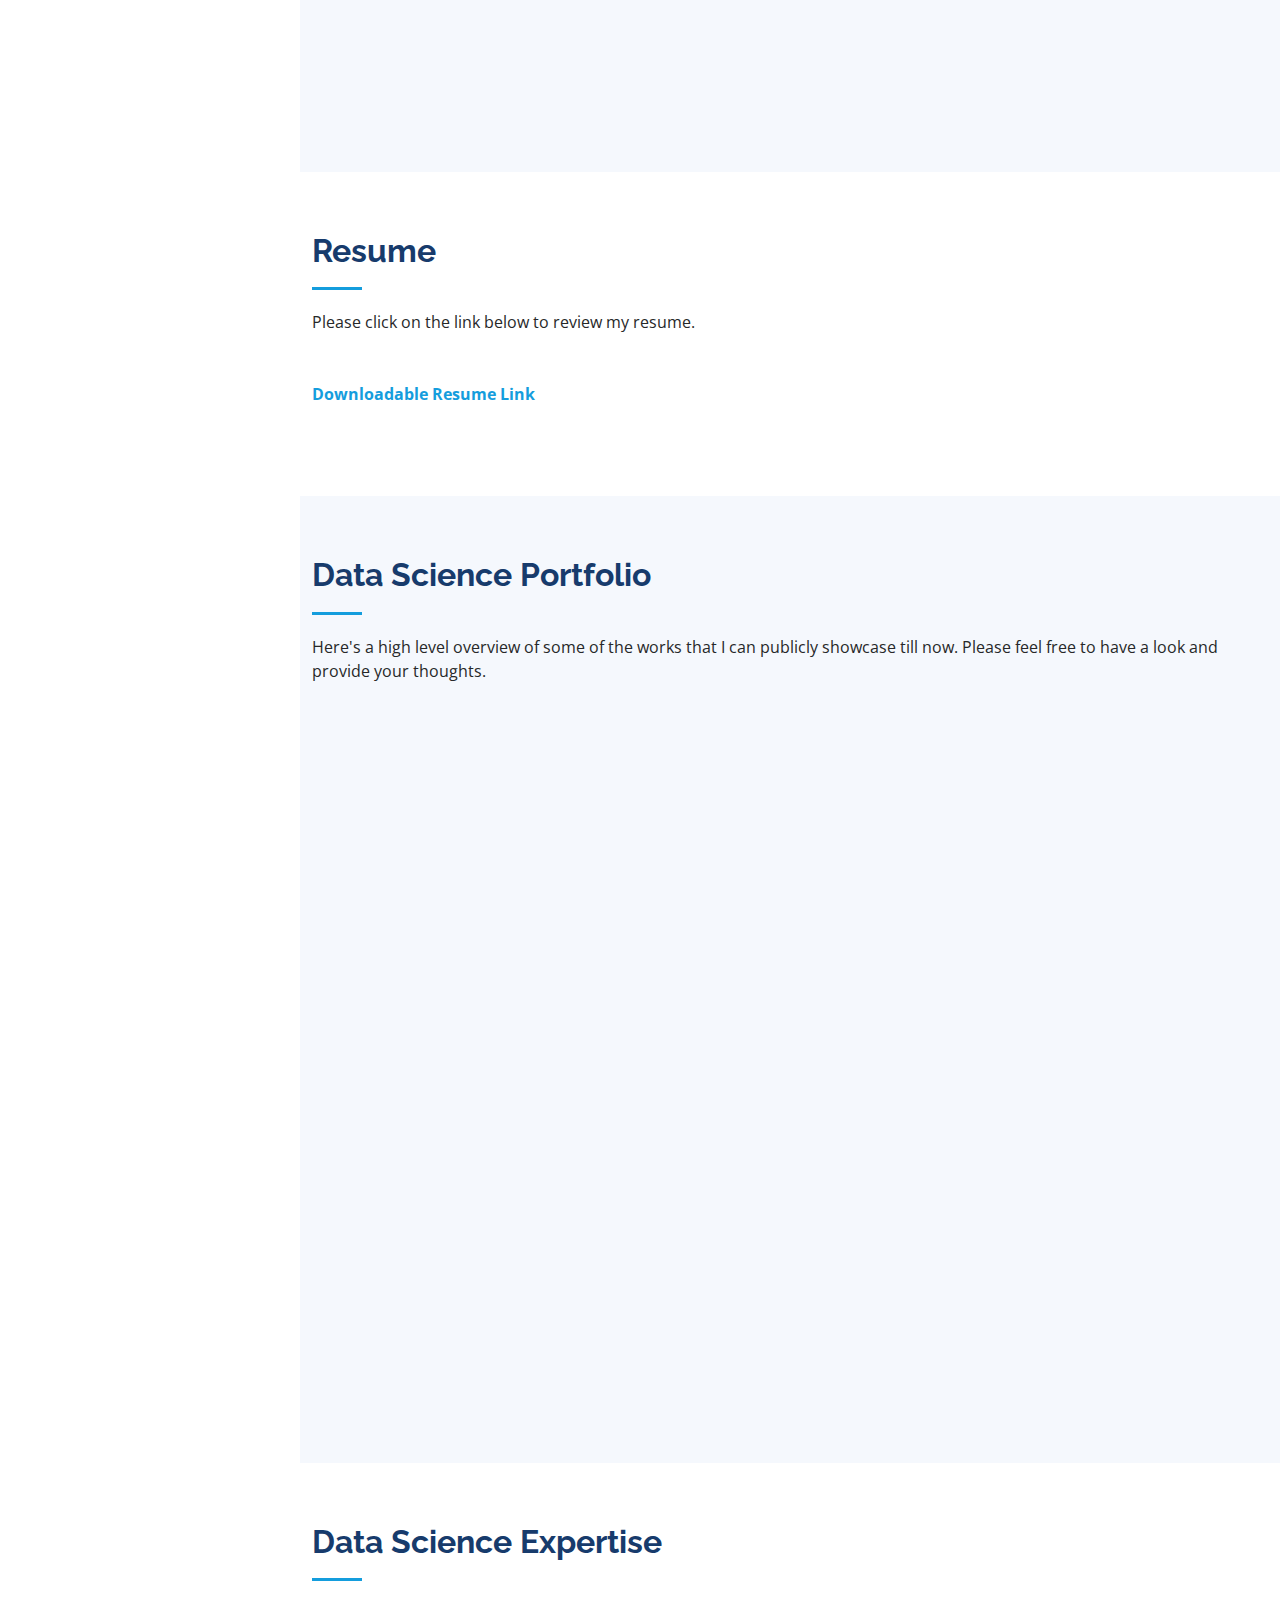
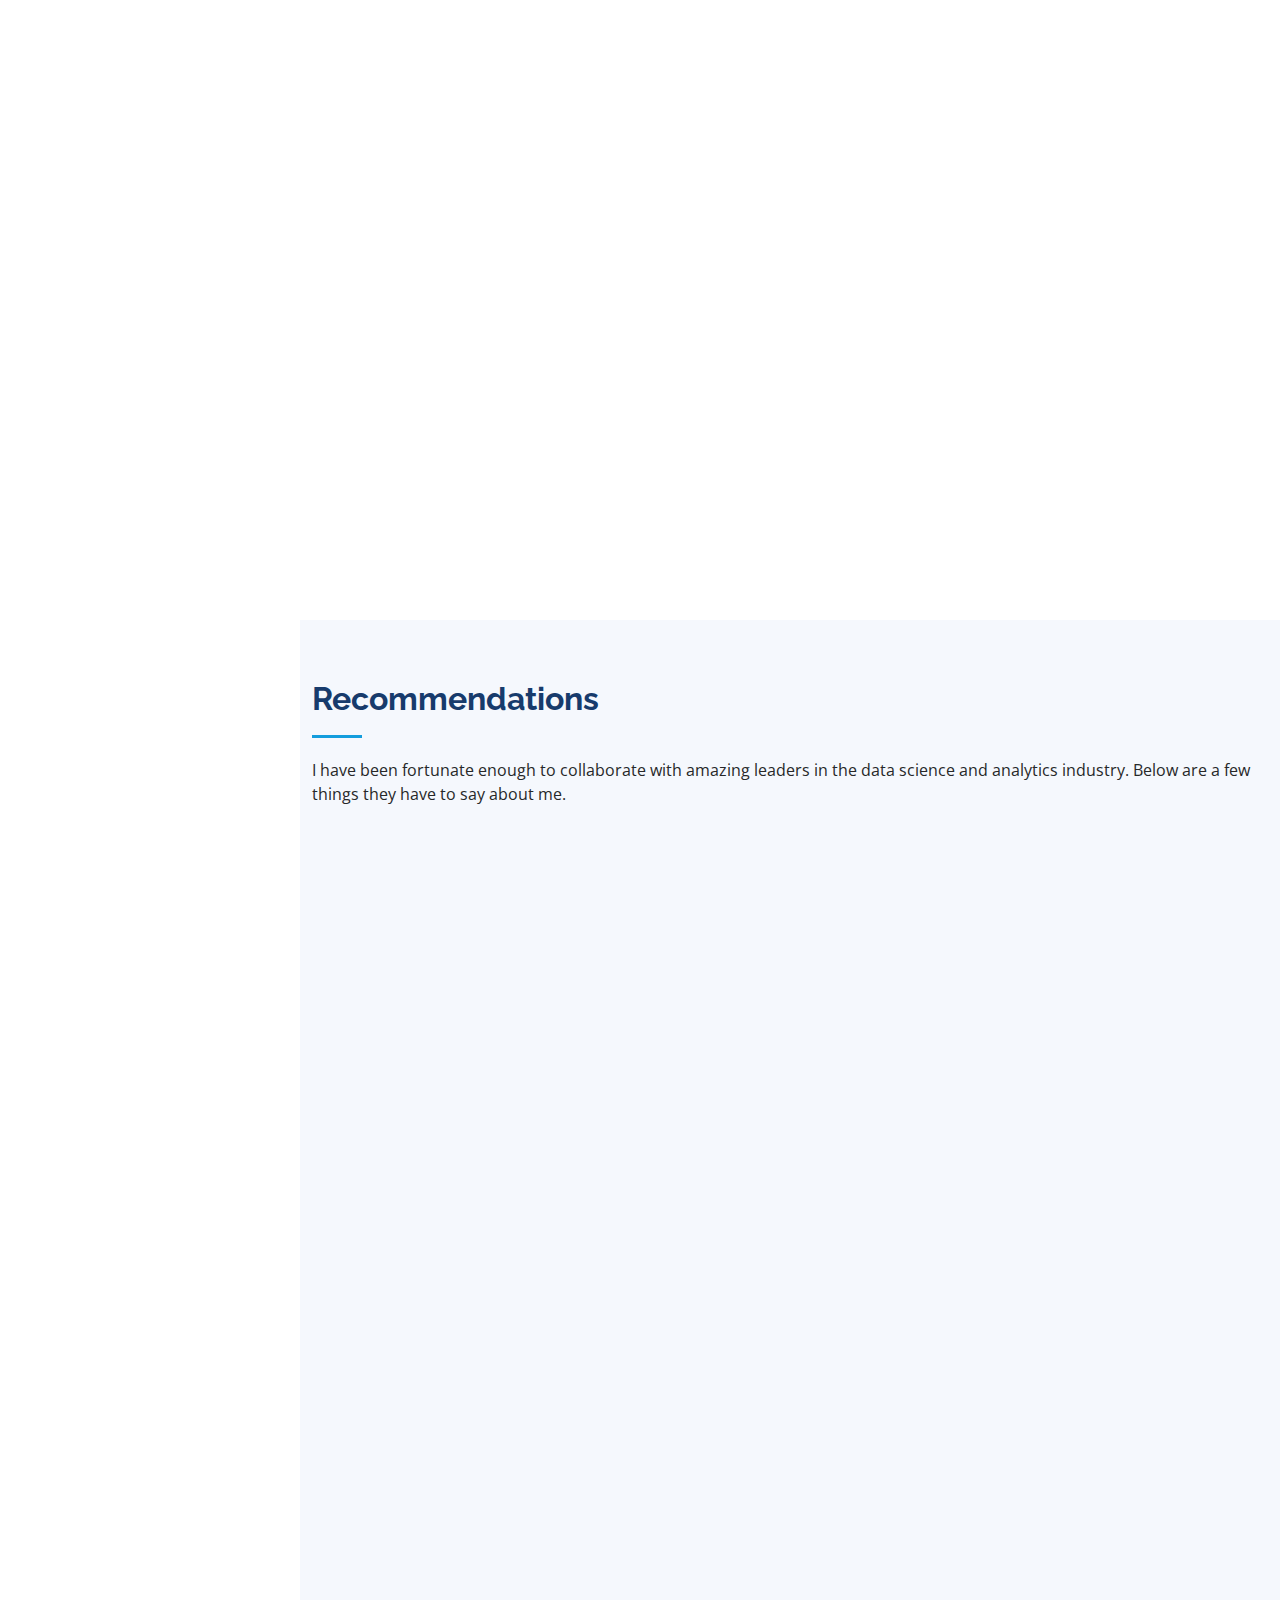
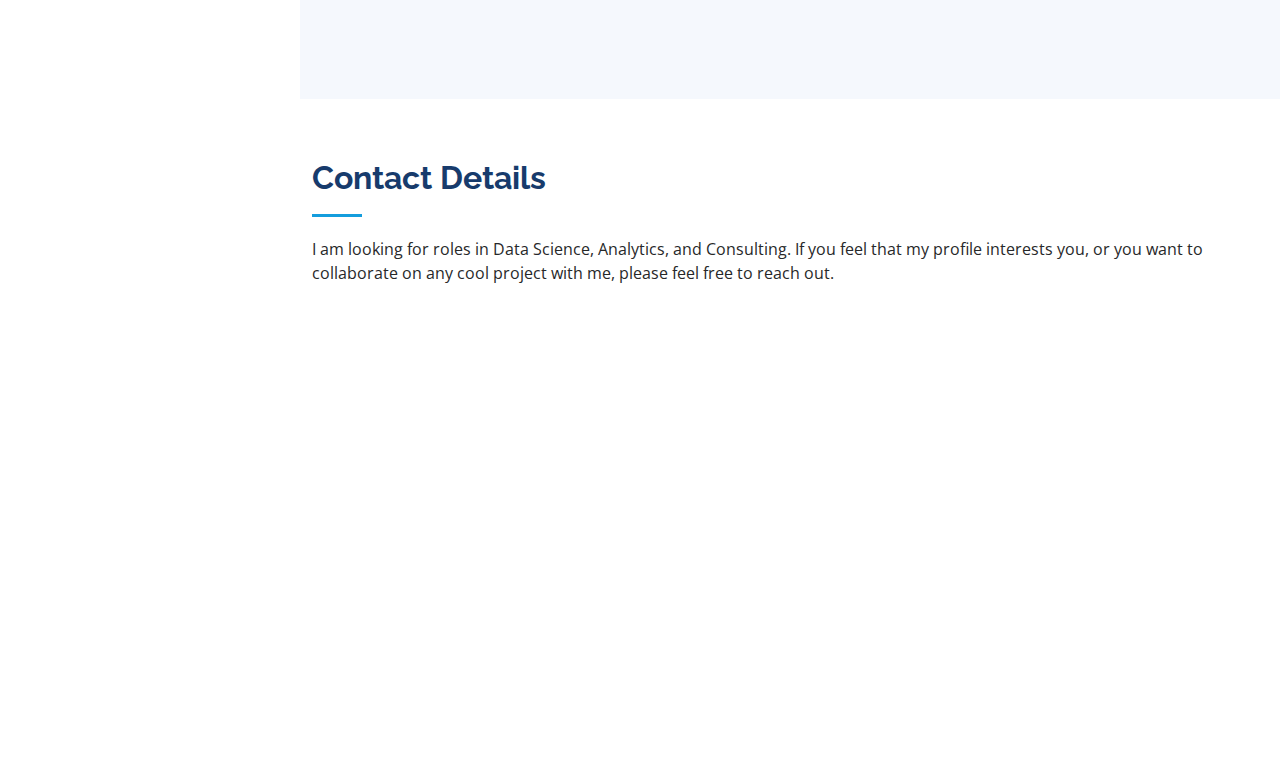
==== commit cfd60d8a: "Update index.html" ====
--- a/index.html
+++ b/index.html
@@ -85,9 +85,9 @@
 
         <div class="section-title">
           <h2>About</h2>
-          <p>A passionate data-driven storyteller with four years of experience in healthcare analytics/ consulting. In the past few years, I have explored secondary data analytics, primary market research, text-based analytics, consumer targeting, revenue/demand forecasting leveraging inferential statistics, and predictive modeling techniques of multiple pharmaceutical assets. To further my understanding of applied analytics, currently, I’m pursuing MS in Business Analytics from McComb’s School of Business (UT Austin).</p>
+          <p>A passionate data-driven storyteller with four years of experience in healthcare analytics/consulting. In the past few years, I have explored secondary data analytics, primary market research, text-based analytics, consumer targeting, revenue/demand forecasting leveraging business intelligence, inferential statistics, and predictive modeling techniques for multiple pharmaceutical assets. To further my understanding of applied analytics, currently, I’m pursuing M.S. in Business Analytics from McCombs School of Business (UT Austin).</p>
           <br></br>
-          <p> <strong>I am data science enthusiast looking for roles in data science and advanced analytics space. Feel free to take a look at my experience and portfolio and reach out to me if you find me fit for any roles at your organization. </strong></p>
+          <p> <strong>I am data science enthusiast looking for roles in data science and advanced analytics space. Please feel free to have a look at my experience and portfolio. If you find me fit for any roles at your organization, please reach out. </strong></p>
         </div>
 
         <!-- <div class="row">
@@ -341,7 +341,7 @@
 
         <div class="section-title">
           <h2>Data Science Portfolio</h2>
-          <p>Here's a high level overview of some of the works that I can publically showcase till now. Please feel free to have a look and provide your thoughts. </p>
+          <p>Here's a high level overview of some of the works that I can publicly showcase till now. Please feel free to have a look and provide your thoughts. </p>
         </div>
 
         <!-- <div class="row" data-aos="fade-up">
@@ -588,7 +588,7 @@
 
         <div class="section-title">
           <h2>Contact Details</h2>
-          <p> I am looking for roles in Data Science, Analytics, and Consulting. If you feel that my profile interests you, or you want to collaborate on any cool project me with me, please feel free to reach out. </p>
+          <p> I am looking for roles in Data Science, Analytics, and Consulting. If you feel that my profile interests you, or you want to collaborate on any cool project with me, please feel free to reach out. </p>
         </div>
 
         <div class="row" data-aos="fade-in">
@@ -675,4 +675,4 @@
 
 </body>
 
-</html>+</html>
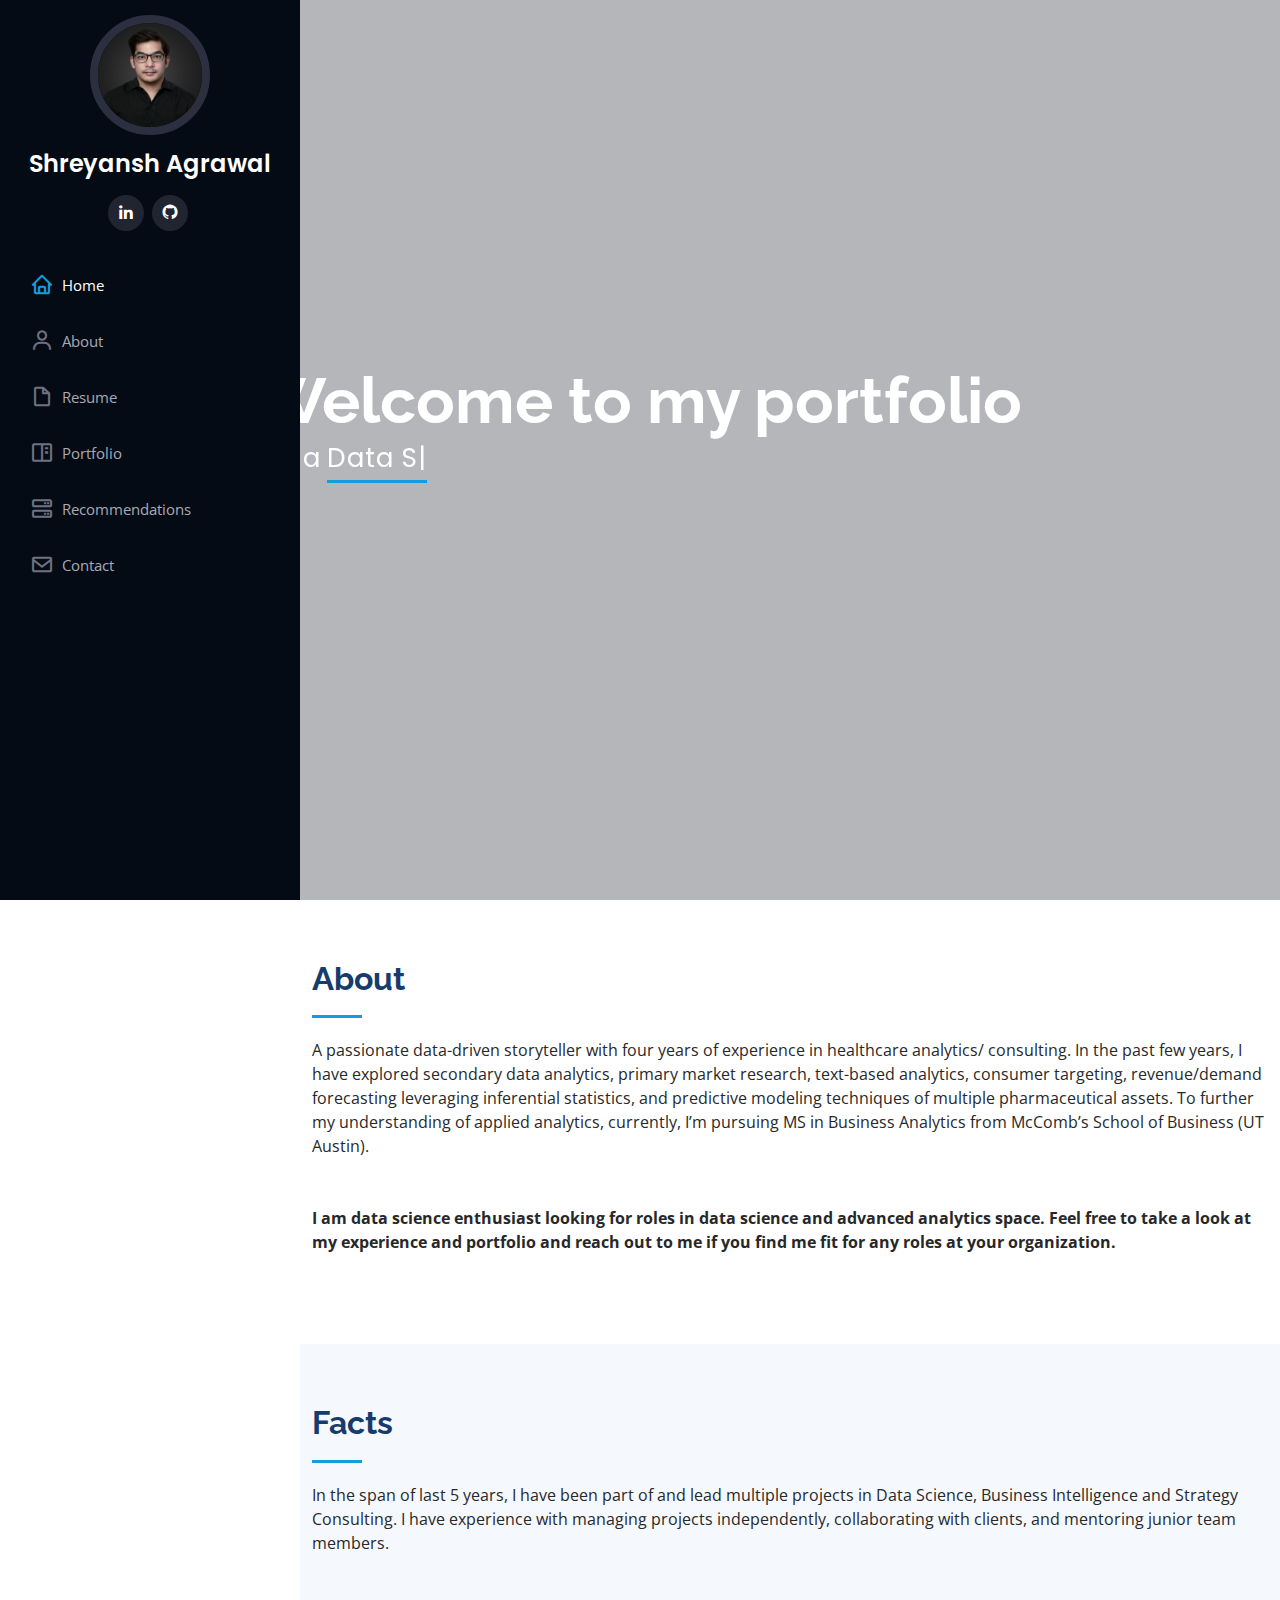
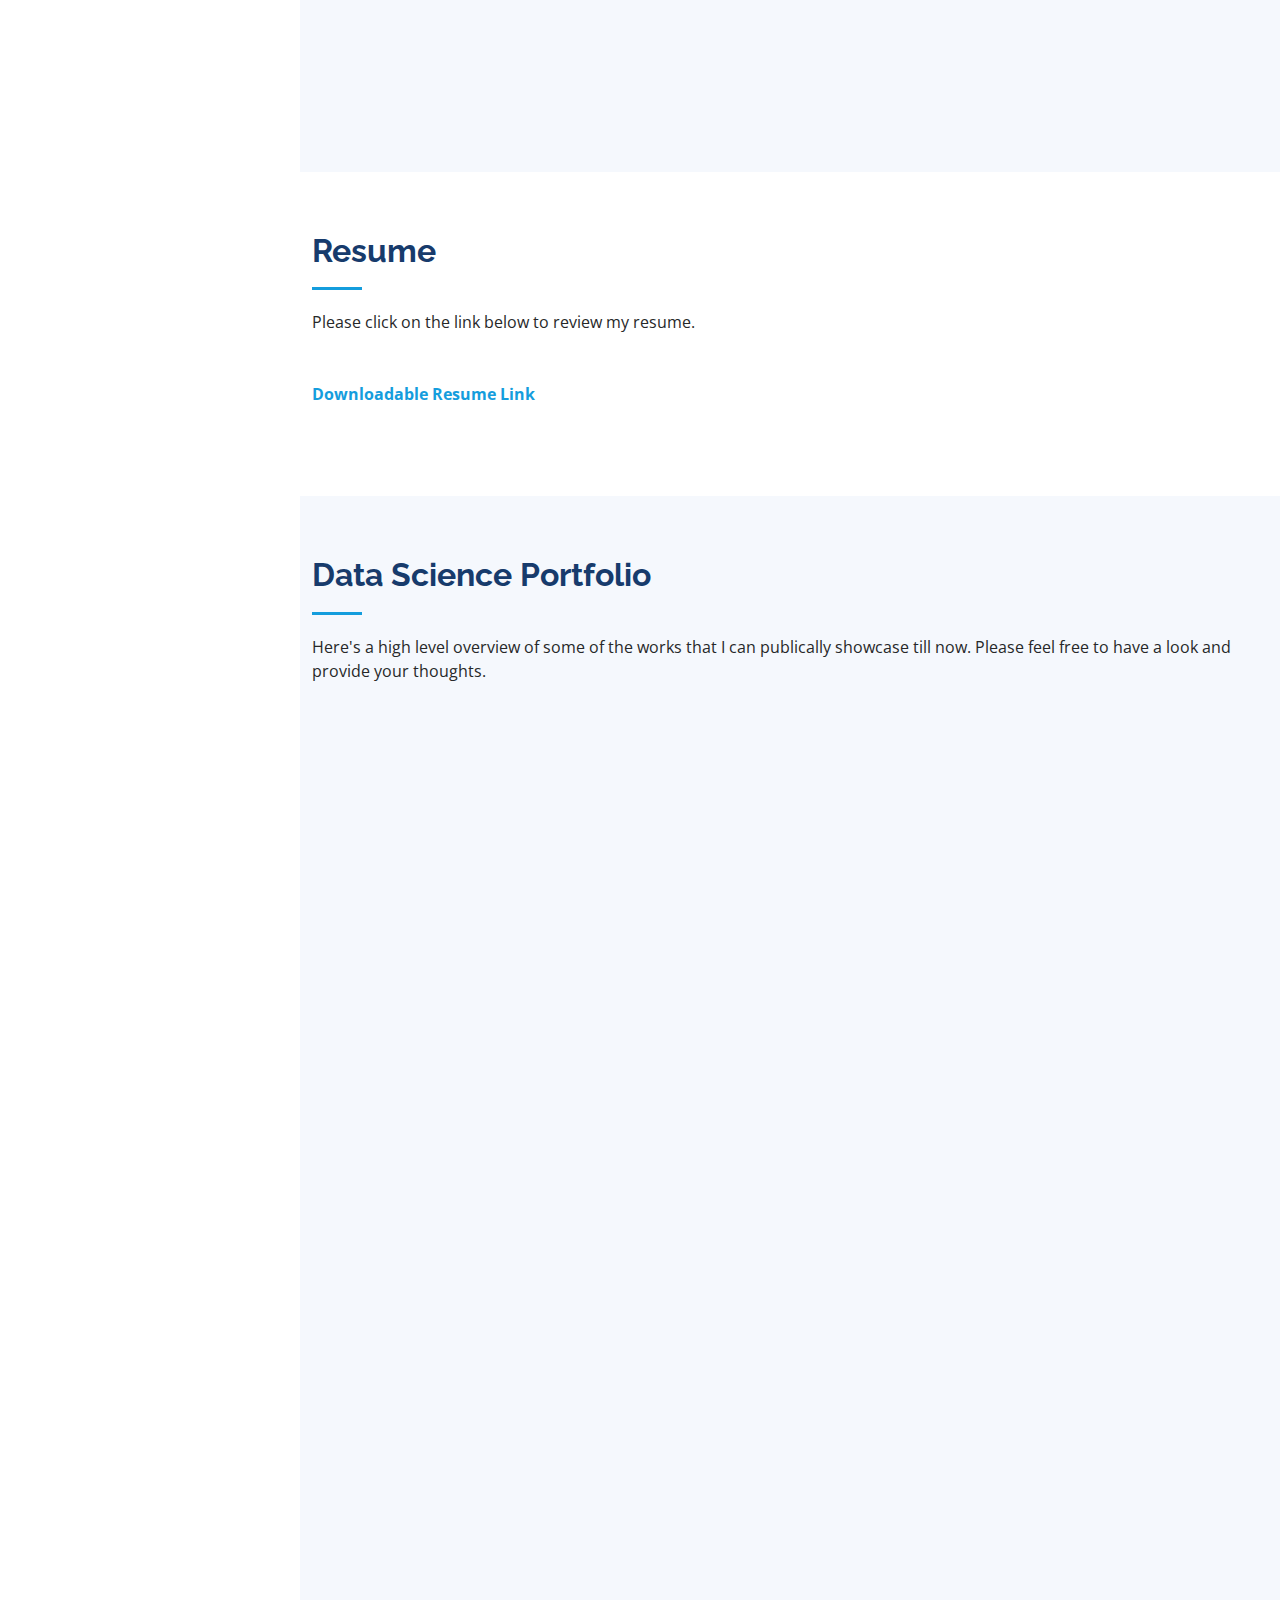
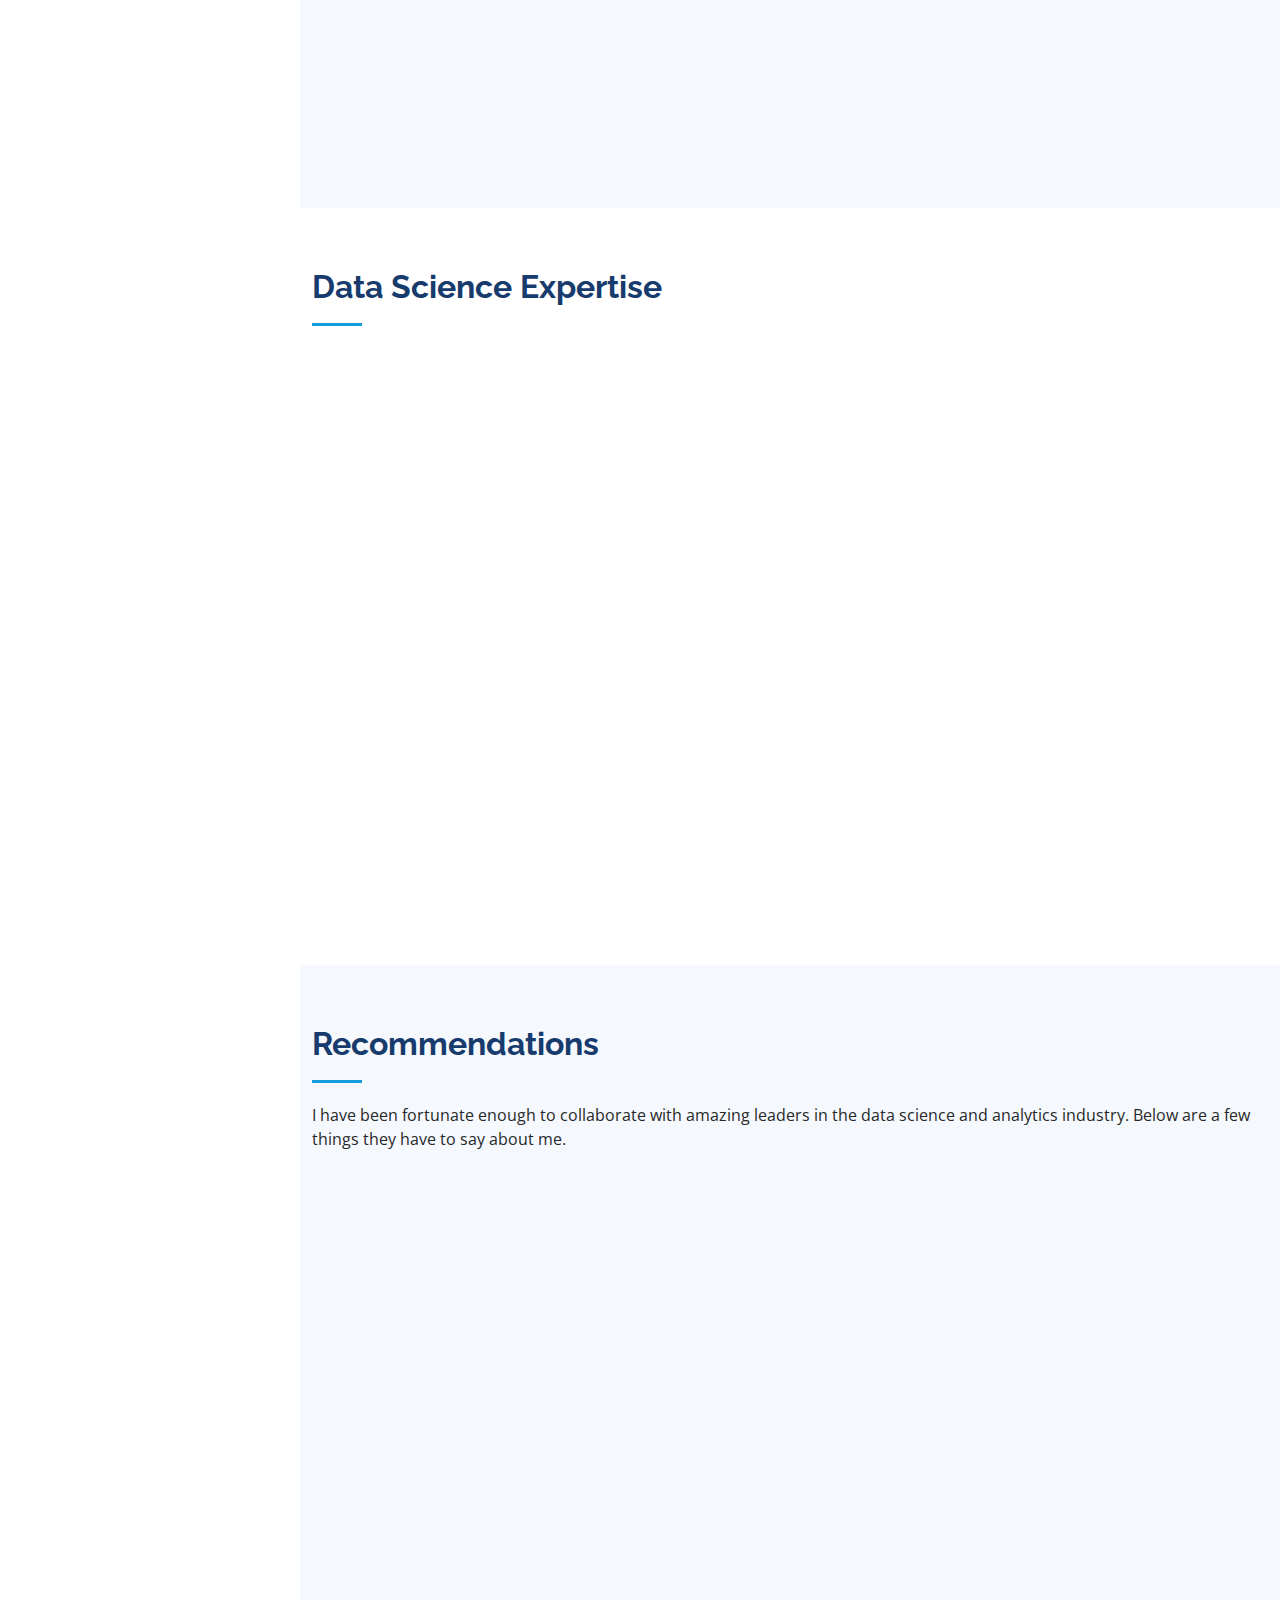
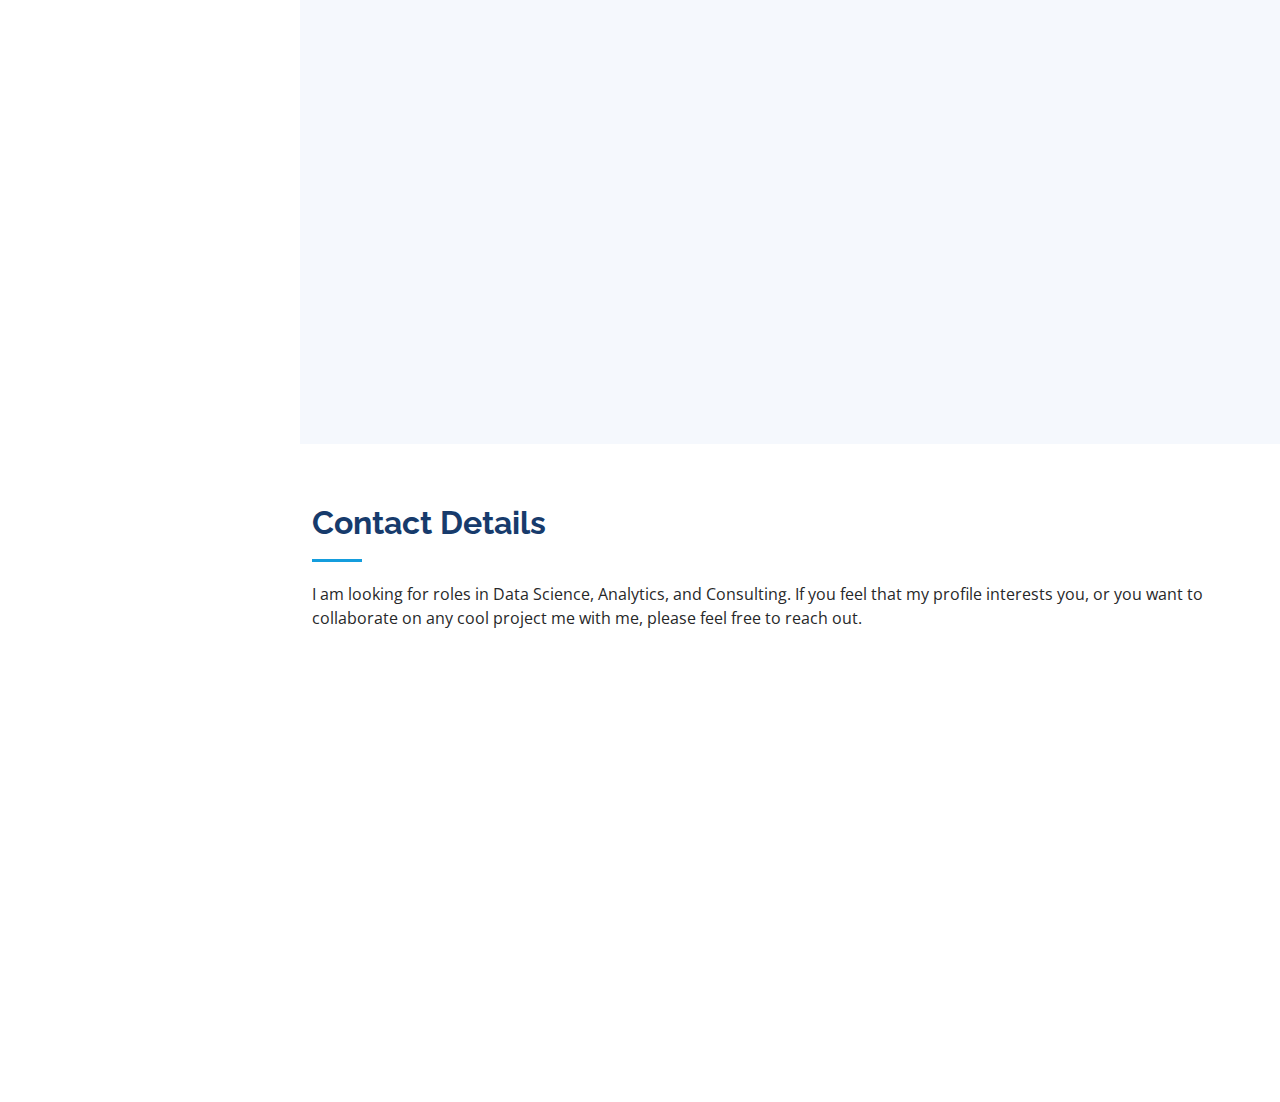
==== commit a0b7fa9c: "changes" ====
--- a/index.html
+++ b/index.html
@@ -85,9 +85,9 @@
 
         <div class="section-title">
           <h2>About</h2>
-          <p>A passionate data-driven storyteller with four years of experience in healthcare analytics/consulting. In the past few years, I have explored secondary data analytics, primary market research, text-based analytics, consumer targeting, revenue/demand forecasting leveraging business intelligence, inferential statistics, and predictive modeling techniques for multiple pharmaceutical assets. To further my understanding of applied analytics, currently, I’m pursuing M.S. in Business Analytics from McCombs School of Business (UT Austin).</p>
+          <p>A passionate data-driven storyteller with four years of experience in healthcare analytics/ consulting. In the past few years, I have explored secondary data analytics, primary market research, text-based analytics, consumer targeting, revenue/demand forecasting leveraging inferential statistics, and predictive modeling techniques of multiple pharmaceutical assets. To further my understanding of applied analytics, currently, I’m pursuing MS in Business Analytics from McComb’s School of Business (UT Austin).</p>
           <br></br>
-          <p> <strong>I am data science enthusiast looking for roles in data science and advanced analytics space. Please feel free to have a look at my experience and portfolio. If you find me fit for any roles at your organization, please reach out. </strong></p>
+          <p> <strong>I am data science enthusiast looking for roles in data science and advanced analytics space. Feel free to take a look at my experience and portfolio and reach out to me if you find me fit for any roles at your organization. </strong></p>
         </div>
 
         <!-- <div class="row">
@@ -341,7 +341,7 @@
 
         <div class="section-title">
           <h2>Data Science Portfolio</h2>
-          <p>Here's a high level overview of some of the works that I can publicly showcase till now. Please feel free to have a look and provide your thoughts. </p>
+          <p>Here's a high level overview of some of the works that I can publically showcase till now. Please feel free to have a look and provide your thoughts. </p>
         </div>
 
         <!-- <div class="row" data-aos="fade-up">
@@ -428,6 +428,46 @@
               </div>
             </div>
           </div>
+
+          <div class="col-lg-4 col-md-6 portfolio-item filter-app">
+            <div class="portfolio-wrap">
+              <img src="assets/img/portfolio/continuous_1.jpg" class="img-fluid" alt="">
+              <br></br>
+              <p> <strong>An introduction to statistical distributions for continuous random variables</strong></p>
+              <div class="portfolio-links">
+                <a href="assets/img/portfolio/continuous_1.jpg" data-gallery="portfolioGallery" class="portfolio-lightbox" title="App 3"><i class="bx bx-plus"></i></a>
+                <a href="https://medium.com/@shreyanshagrawal/an-introduction-to-statistical-distributions-for-continuous-random-variables-9e33bbebc8d6" title="More Details" target="_blank"><i class="bx bx-link"></i></a>
+              </div>
+            </div>
+          </div>
+
+          <div class="col-lg-4 col-md-6 portfolio-item filter-app">
+            <div class="portfolio-wrap">
+              <img src="assets/img/portfolio/discrete_1.jpg" class="img-fluid" alt="">
+              <br></br>
+              <p> <strong>An introduction to statistical distributions for discrete random variables</strong></p>
+              <div class="portfolio-links">
+                <a href="assets/img/portfolio/discrete_1.jpg" data-gallery="portfolioGallery" class="portfolio-lightbox" title="App 3"><i class="bx bx-plus"></i></a>
+                <a href="https://medium.com/@shreyanshagrawal/an-introduction-to-statistical-distributions-for-discrete-random-variables-67dcfd660873" title="More Details" target="_blank"><i class="bx bx-link"></i></a>
+              </div>
+            </div>
+          </div>
+
+          
+
+          <!-- <div class="col-lg-4 col-md-6 portfolio-item filter-app">
+            <div class="portfolio-wrap">
+              <img src="assets/img/portfolio/mri-scan.jpg" class="img-fluid" alt="">
+              <br></br>
+              <p> <strong>Semantic Segmentation of MRI Scans using Deep Learning </strong></p>
+              <div class="portfolio-links">
+                <a href="assets/img/portfolio/mri-scan.jpg" data-gallery="portfolioGallery" class="portfolio-lightbox" title="App 1"><i class="bx bx-plus"></i></a>
+                <a href="https://medium.com/@shreyanshagrawal/semantic-segmentation-of-mri-scans-to-identify-healthy-organs-398adbade243" title="More Details" target="_blank"><i class="bx bx-link"></i></a>
+              </div>
+            </div>
+          </div> -->
+
+          
 
           <!-- <div class="col-lg-4 col-md-6 portfolio-item filter-card">
             <div class="portfolio-wrap">
@@ -588,7 +628,7 @@
 
         <div class="section-title">
           <h2>Contact Details</h2>
-          <p> I am looking for roles in Data Science, Analytics, and Consulting. If you feel that my profile interests you, or you want to collaborate on any cool project with me, please feel free to reach out. </p>
+          <p> I am looking for roles in Data Science, Analytics, and Consulting. If you feel that my profile interests you, or you want to collaborate on any cool project me with me, please feel free to reach out. </p>
         </div>
 
         <div class="row" data-aos="fade-in">
@@ -675,4 +715,4 @@
 
 </body>
 
-</html>
+</html>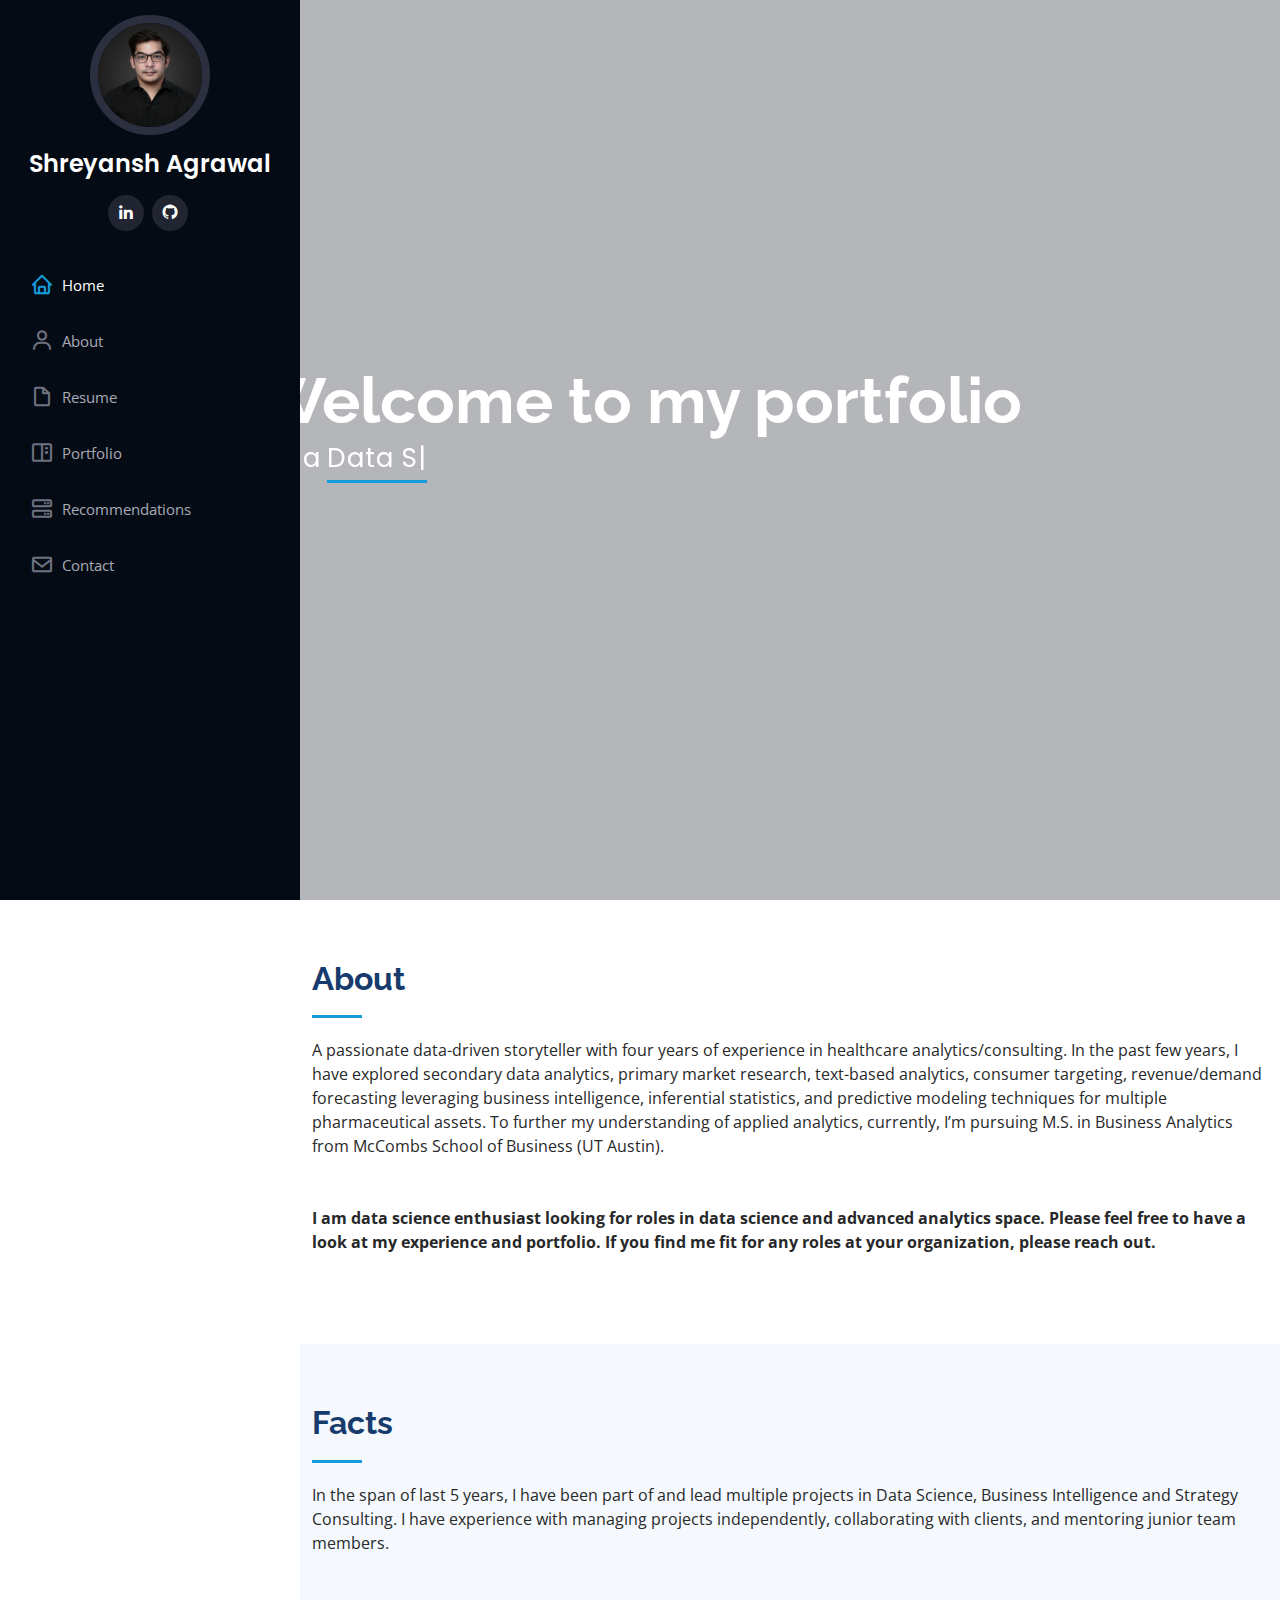
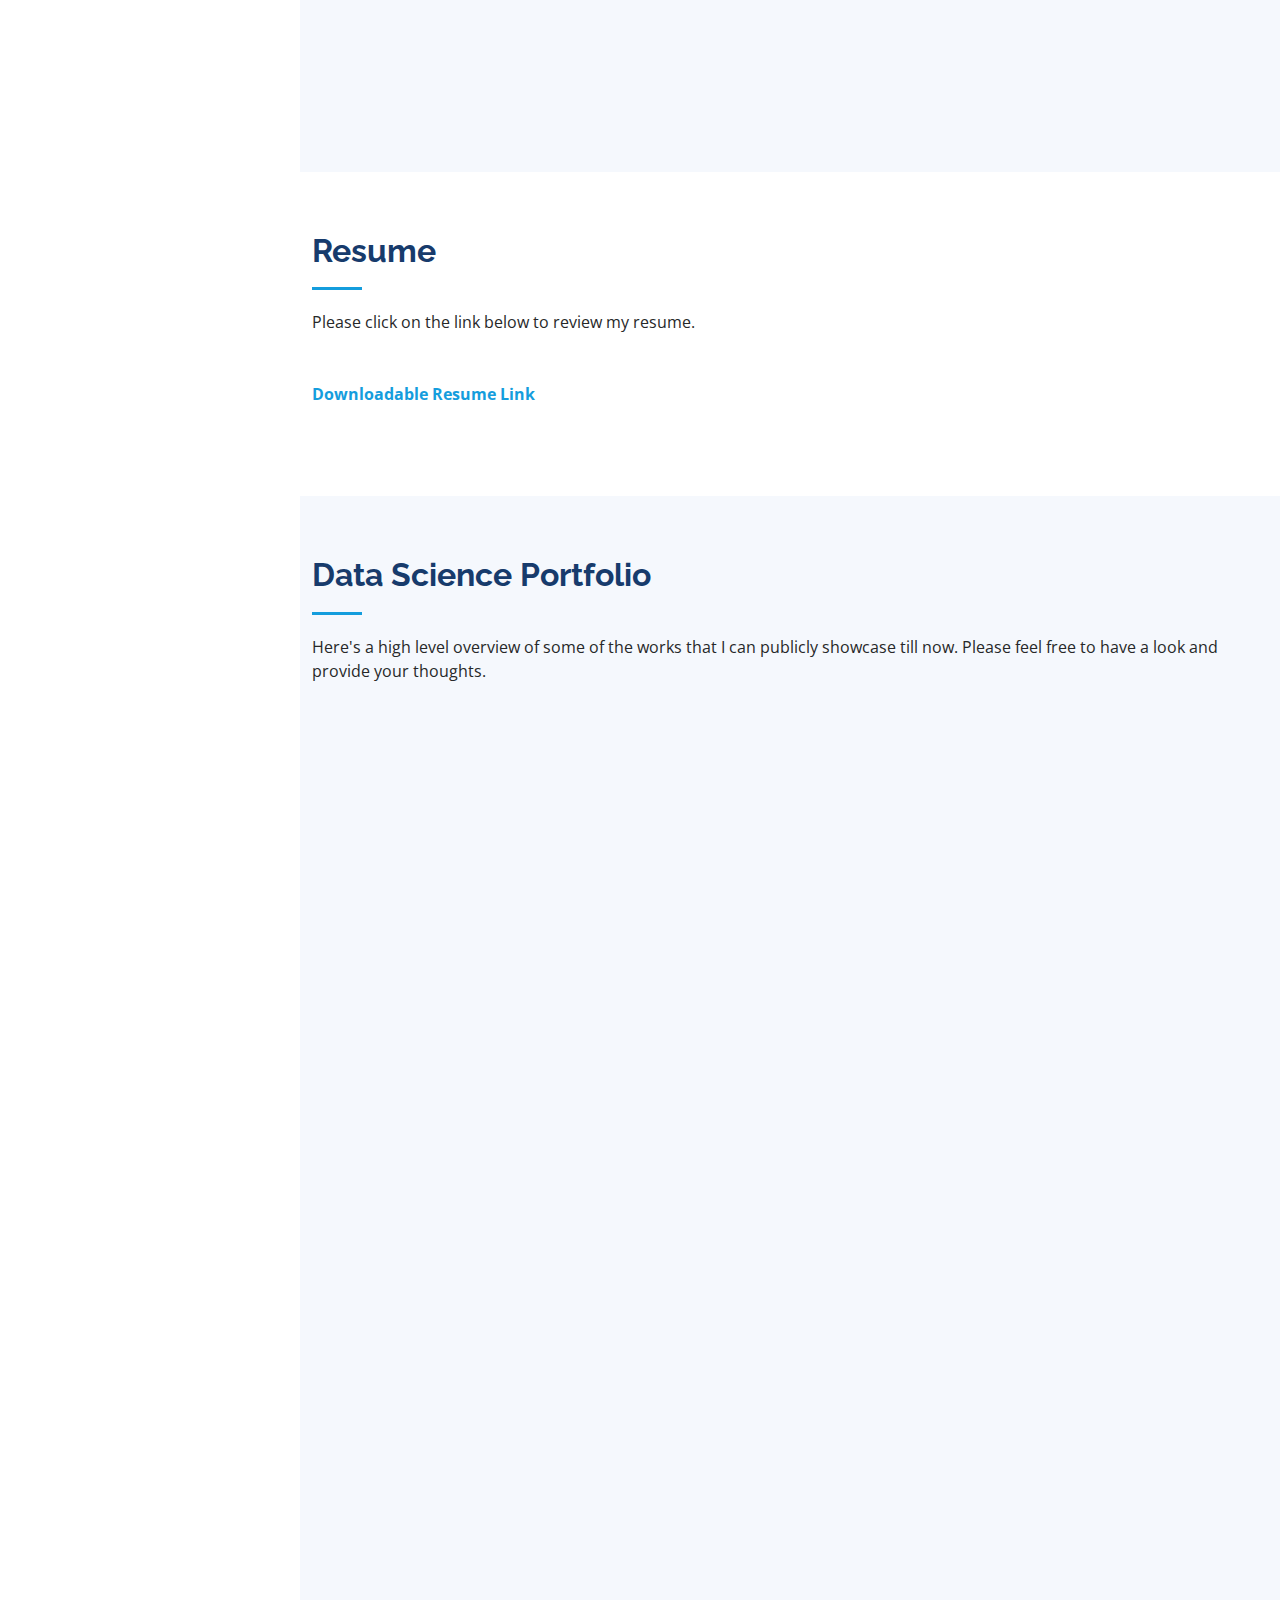
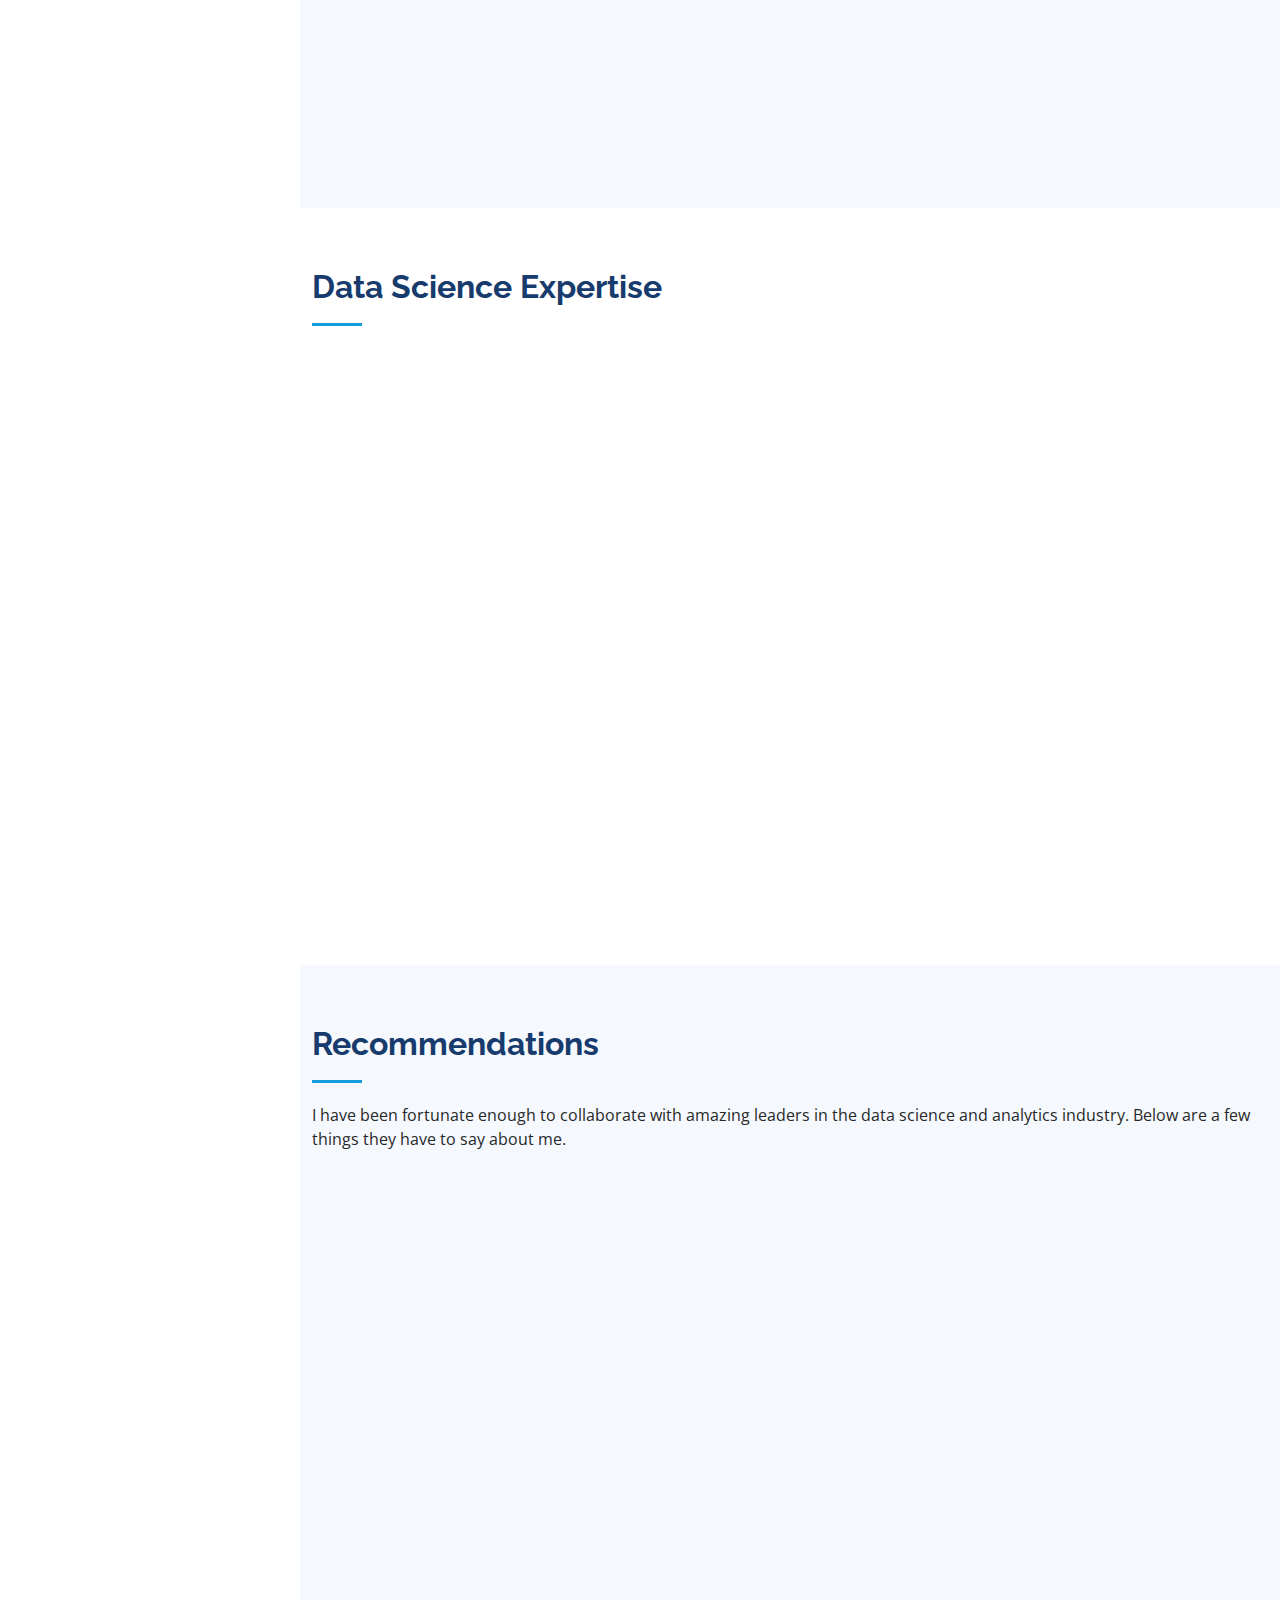
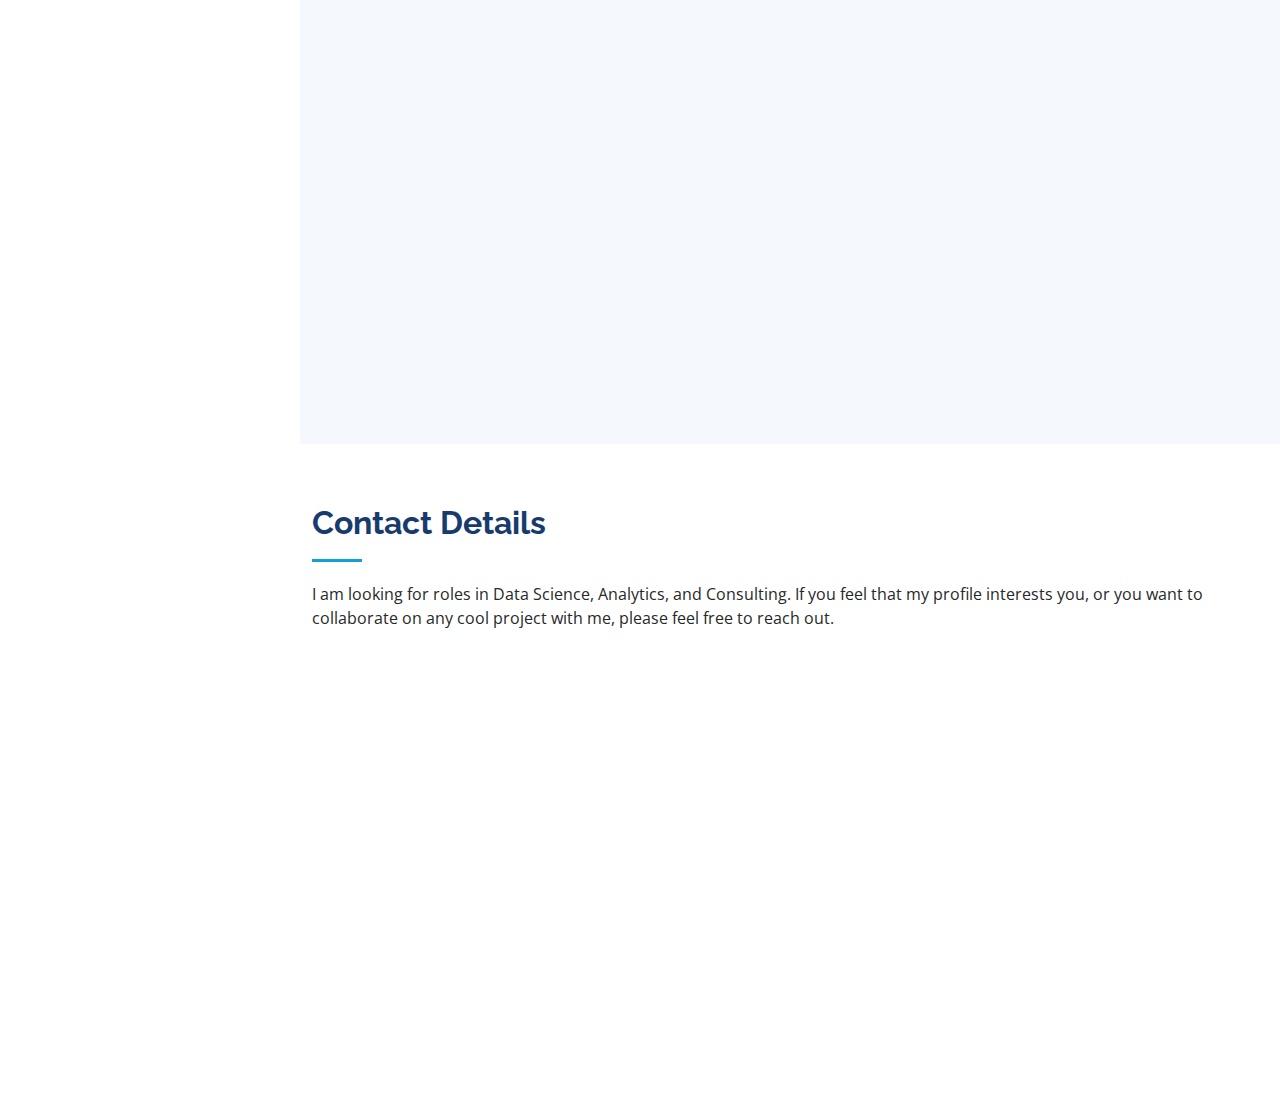
==== commit b3d95e5b: "Merge branch 'main' of https://github.com/shreyanshagr20/shreyanshagrawal.github.io" ====
--- a/index.html
+++ b/index.html
@@ -85,9 +85,9 @@
 
         <div class="section-title">
           <h2>About</h2>
-          <p>A passionate data-driven storyteller with four years of experience in healthcare analytics/ consulting. In the past few years, I have explored secondary data analytics, primary market research, text-based analytics, consumer targeting, revenue/demand forecasting leveraging inferential statistics, and predictive modeling techniques of multiple pharmaceutical assets. To further my understanding of applied analytics, currently, I’m pursuing MS in Business Analytics from McComb’s School of Business (UT Austin).</p>
+          <p>A passionate data-driven storyteller with four years of experience in healthcare analytics/consulting. In the past few years, I have explored secondary data analytics, primary market research, text-based analytics, consumer targeting, revenue/demand forecasting leveraging business intelligence, inferential statistics, and predictive modeling techniques for multiple pharmaceutical assets. To further my understanding of applied analytics, currently, I’m pursuing M.S. in Business Analytics from McCombs School of Business (UT Austin).</p>
           <br></br>
-          <p> <strong>I am data science enthusiast looking for roles in data science and advanced analytics space. Feel free to take a look at my experience and portfolio and reach out to me if you find me fit for any roles at your organization. </strong></p>
+          <p> <strong>I am data science enthusiast looking for roles in data science and advanced analytics space. Please feel free to have a look at my experience and portfolio. If you find me fit for any roles at your organization, please reach out. </strong></p>
         </div>
 
         <!-- <div class="row">
@@ -341,7 +341,7 @@
 
         <div class="section-title">
           <h2>Data Science Portfolio</h2>
-          <p>Here's a high level overview of some of the works that I can publically showcase till now. Please feel free to have a look and provide your thoughts. </p>
+          <p>Here's a high level overview of some of the works that I can publicly showcase till now. Please feel free to have a look and provide your thoughts. </p>
         </div>
 
         <!-- <div class="row" data-aos="fade-up">
@@ -628,7 +628,7 @@
 
         <div class="section-title">
           <h2>Contact Details</h2>
-          <p> I am looking for roles in Data Science, Analytics, and Consulting. If you feel that my profile interests you, or you want to collaborate on any cool project me with me, please feel free to reach out. </p>
+          <p> I am looking for roles in Data Science, Analytics, and Consulting. If you feel that my profile interests you, or you want to collaborate on any cool project with me, please feel free to reach out. </p>
         </div>
 
         <div class="row" data-aos="fade-in">
@@ -715,4 +715,4 @@
 
 </body>
 
-</html>+</html>
